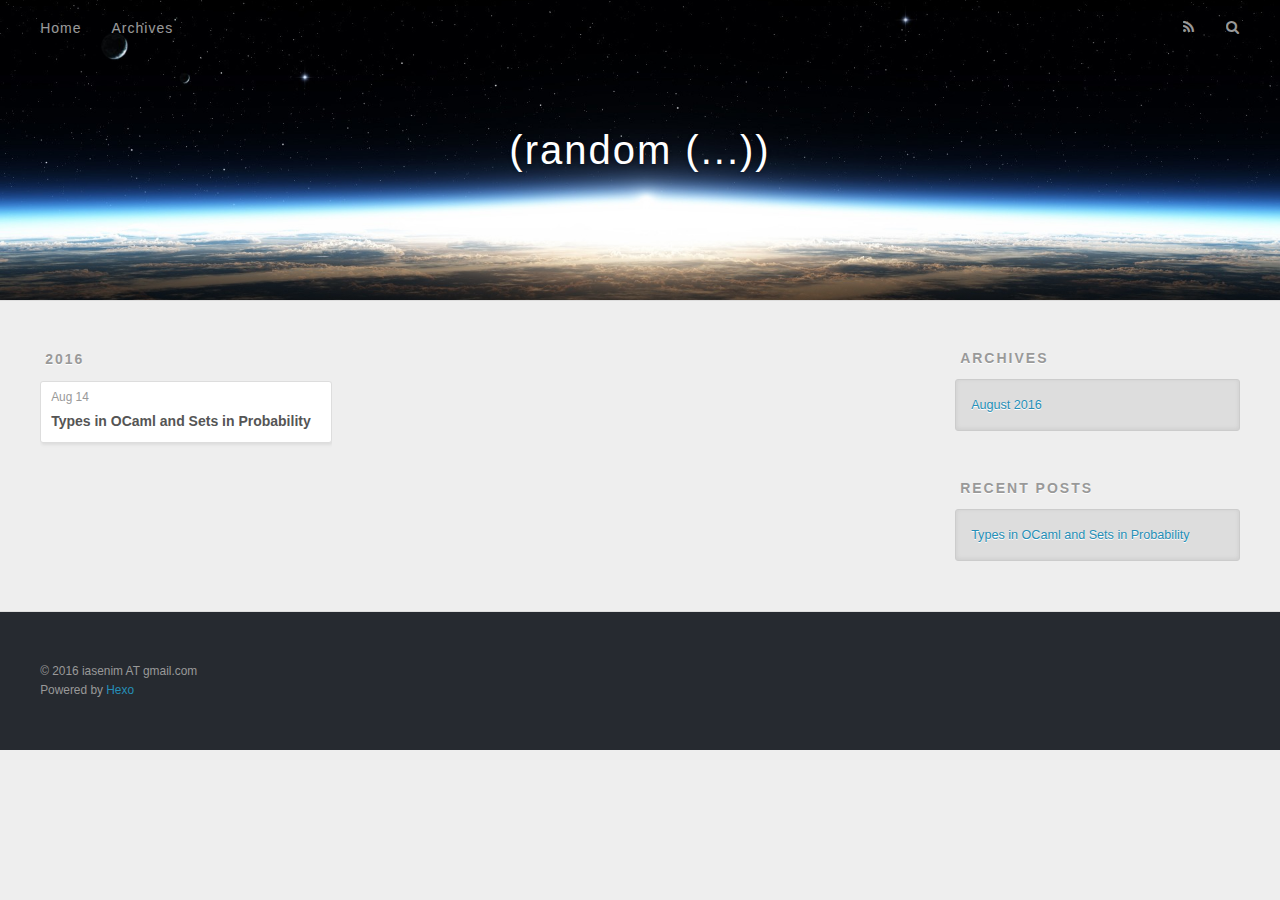
==== archives/index.html @ 66257812 "Site updated: 2016-08-19 00:01:03" ====
<!DOCTYPE html>
<html>
<head>
  <meta charset="utf-8">
  
  <title>Archives | (random (...))</title>
  <meta name="viewport" content="width=device-width, initial-scale=1, maximum-scale=1">
  <meta property="og:type" content="website">
<meta property="og:title" content="(random (...))">
<meta property="og:url" content="https://iasenim.github.io/archives/index.html">
<meta property="og:site_name" content="(random (...))">
<meta name="twitter:card" content="summary">
<meta name="twitter:title" content="(random (...))">
  
    <link rel="alternate" href="/atom.xml" title="(random (...))" type="application/atom+xml">
  
  
    <link rel="icon" href="/favicon.png">
  
  
    <link href="//fonts.googleapis.com/css?family=Source+Code+Pro" rel="stylesheet" type="text/css">
  
  <link rel="stylesheet" href="/css/style.css">
  
<!-- Google Analytics -->
<script type="text/javascript">
(function(i,s,o,g,r,a,m){i['GoogleAnalyticsObject']=r;i[r]=i[r]||function(){
(i[r].q=i[r].q||[]).push(arguments)},i[r].l=1*new Date();a=s.createElement(o),
m=s.getElementsByTagName(o)[0];a.async=1;a.src=g;m.parentNode.insertBefore(a,m)
})(window,document,'script','//www.google-analytics.com/analytics.js','ga');

ga('create', 'UA-82815912-1', 'auto');
ga('send', 'pageview');

</script>
<!-- End Google Analytics -->


</head>

<body>
  <div id="container">
    <div id="wrap">
      <header id="header">
  <div id="banner"></div>
  <div id="header-outer" class="outer">
    <div id="header-title" class="inner">
      <h1 id="logo-wrap">
        <a href="/" id="logo">(random (...))</a>
      </h1>
      
    </div>
    <div id="header-inner" class="inner">
      <nav id="main-nav">
        <a id="main-nav-toggle" class="nav-icon"></a>
        
          <a class="main-nav-link" href="/">Home</a>
        
          <a class="main-nav-link" href="/archives">Archives</a>
        
      </nav>
      <nav id="sub-nav">
        
          <a id="nav-rss-link" class="nav-icon" href="/atom.xml" title="RSS Feed"></a>
        
        <a id="nav-search-btn" class="nav-icon" title="Search"></a>
      </nav>
      <div id="search-form-wrap">
        <form action="//google.com/search" method="get" accept-charset="UTF-8" class="search-form"><input type="search" name="q" results="0" class="search-form-input" placeholder="Search"><button type="submit" class="search-form-submit">&#xF002;</button><input type="hidden" name="sitesearch" value="https://iasenim.github.io"></form>
      </div>
    </div>
  </div>
</header>
      <div class="outer">
        <section id="main">
  
  
    
    
      
      
      <section class="archives-wrap">
        <div class="archive-year-wrap">
          <a href="/archives/2016" class="archive-year">2016</a>
        </div>
        <div class="archives">
    
    <article class="archive-article archive-type-post">
  <div class="archive-article-inner">
    <header class="archive-article-header">
      <a href="/2016/08/14/Types-in-OCaml-and-Sets-in-Probability/" class="archive-article-date">
  <time datetime="2016-08-15T03:31:00.000Z" itemprop="datePublished">Aug 14</time>
</a>
      
  
    <h1 itemprop="name">
      <a class="archive-article-title" href="/2016/08/14/Types-in-OCaml-and-Sets-in-Probability/">Types in OCaml and Sets in Probability</a>
    </h1>
  

    </header>
  </div>
</article>
  
  
    </div></section>
  

</section>
        
          <aside id="sidebar">
  
    

  
    

  
    
  
    
  <div class="widget-wrap">
    <h3 class="widget-title">Archives</h3>
    <div class="widget">
      <ul class="archive-list"><li class="archive-list-item"><a class="archive-list-link" href="/archives/2016/08/">August 2016</a></li></ul>
    </div>
  </div>


  
    
  <div class="widget-wrap">
    <h3 class="widget-title">Recent Posts</h3>
    <div class="widget">
      <ul>
        
          <li>
            <a href="/2016/08/14/Types-in-OCaml-and-Sets-in-Probability/">Types in OCaml and Sets in Probability</a>
          </li>
        
      </ul>
    </div>
  </div>

  
</aside>
        
      </div>
      <footer id="footer">
  
  <div class="outer">
    <div id="footer-info" class="inner">
      &copy; 2016 iasenim AT gmail.com<br>
      Powered by <a href="http://hexo.io/" target="_blank">Hexo</a>
    </div>
  </div>
</footer>
    </div>
    <nav id="mobile-nav">
  
    <a href="/" class="mobile-nav-link">Home</a>
  
    <a href="/archives" class="mobile-nav-link">Archives</a>
  
</nav>
    

<script src="//ajax.googleapis.com/ajax/libs/jquery/2.0.3/jquery.min.js"></script>


  <link rel="stylesheet" href="/fancybox/jquery.fancybox.css">
  <script src="/fancybox/jquery.fancybox.pack.js"></script>


<script src="/js/script.js"></script>

  </div>
</body>
</html>
---- css/style.css ----
body {
  width: 100%;
}
body:before,
body:after {
  content: "";
  display: table;
}
body:after {
  clear: both;
}
html,
body,
div,
span,
applet,
object,
iframe,
h1,
h2,
h3,
h4,
h5,
h6,
p,
blockquote,
pre,
a,
abbr,
acronym,
address,
big,
cite,
code,
del,
dfn,
em,
img,
ins,
kbd,
q,
s,
samp,
small,
strike,
strong,
sub,
sup,
tt,
var,
dl,
dt,
dd,
ol,
ul,
li,
fieldset,
form,
label,
legend,
table,
caption,
tbody,
tfoot,
thead,
tr,
th,
td {
  margin: 0;
  padding: 0;
  border: 0;
  outline: 0;
  font-weight: inherit;
  font-style: inherit;
  font-family: inherit;
  font-size: 100%;
  vertical-align: baseline;
}
body {
  line-height: 1;
  color: #000;
  background: #fff;
}
ol,
ul {
  list-style: none;
}
table {
  border-collapse: separate;
  border-spacing: 0;
  vertical-align: middle;
}
caption,
th,
td {
  text-align: left;
  font-weight: normal;
  vertical-align: middle;
}
a img {
  border: none;
}
input,
button {
  margin: 0;
  padding: 0;
}
input::-moz-focus-inner,
button::-moz-focus-inner {
  border: 0;
  padding: 0;
}
@font-face {
  font-family: FontAwesome;
  font-style: normal;
  font-weight: normal;
  src: url("fonts/fontawesome-webfont.eot?v=#4.0.3");
  src: url("fonts/fontawesome-webfont.eot?#iefix&v=#4.0.3") format("embedded-opentype"), url("fonts/fontawesome-webfont.woff?v=#4.0.3") format("woff"), url("fonts/fontawesome-webfont.ttf?v=#4.0.3") format("truetype"), url("fonts/fontawesome-webfont.svg#fontawesomeregular?v=#4.0.3") format("svg");
}
html,
body,
#container {
  height: 100%;
}
body {
  background: #eee;
  font: 14px "Helvetica Neue", Helvetica, Arial, sans-serif;
  -webkit-text-size-adjust: 100%;
}
.outer {
  max-width: 1220px;
  margin: 0 auto;
  padding: 0 20px;
}
.outer:before,
.outer:after {
  content: "";
  display: table;
}
.outer:after {
  clear: both;
}
.inner {
  display: inline;
  float: left;
  width: 98.33333333333333%;
  margin: 0 0.833333333333333%;
}
.left,
.alignleft {
  float: left;
}
.right,
.alignright {
  float: right;
}
.clear {
  clear: both;
}
#container {
  position: relative;
}
.mobile-nav-on {
  overflow: hidden;
}
#wrap {
  height: 100%;
  width: 100%;
  position: absolute;
  top: 0;
  left: 0;
  -webkit-transition: 0.2s ease-out;
  -moz-transition: 0.2s ease-out;
  -ms-transition: 0.2s ease-out;
  transition: 0.2s ease-out;
  z-index: 1;
  background: #eee;
}
.mobile-nav-on #wrap {
  left: 280px;
}
@media screen and (min-width: 768px) {
  #main {
    display: inline;
    float: left;
    width: 73.33333333333333%;
    margin: 0 0.833333333333333%;
  }
}
.article-date,
.article-category-link,
.archive-year,
.widget-title {
  text-decoration: none;
  text-transform: uppercase;
  letter-spacing: 2px;
  color: #999;
  margin-bottom: 1em;
  margin-left: 5px;
  line-height: 1em;
  text-shadow: 0 1px #fff;
  font-weight: bold;
}
.article-inner,
.archive-article-inner {
  background: #fff;
  -webkit-box-shadow: 1px 2px 3px #ddd;
  box-shadow: 1px 2px 3px #ddd;
  border: 1px solid #ddd;
  border-radius: 3px;
}
.article-entry h1,
.widget h1 {
  font-size: 2em;
}
.article-entry h2,
.widget h2 {
  font-size: 1.5em;
}
.article-entry h3,
.widget h3 {
  font-size: 1.3em;
}
.article-entry h4,
.widget h4 {
  font-size: 1.2em;
}
.article-entry h5,
.widget h5 {
  font-size: 1em;
}
.article-entry h6,
.widget h6 {
  font-size: 1em;
  color: #999;
}
.article-entry hr,
.widget hr {
  border: 1px dashed #ddd;
}
.article-entry strong,
.widget strong {
  font-weight: bold;
}
.article-entry em,
.widget em,
.article-entry cite,
.widget cite {
  font-style: italic;
}
.article-entry sup,
.widget sup,
.article-entry sub,
.widget sub {
  font-size: 0.75em;
  line-height: 0;
  position: relative;
  vertical-align: baseline;
}
.article-entry sup,
.widget sup {
  top: -0.5em;
}
.article-entry sub,
.widget sub {
  bottom: -0.2em;
}
.article-entry small,
.widget small {
  font-size: 0.85em;
}
.article-entry acronym,
.widget acronym,
.article-entry abbr,
.widget abbr {
  border-bottom: 1px dotted;
}
.article-entry ul,
.widget ul,
.article-entry ol,
.widget ol,
.article-entry dl,
.widget dl {
  margin: 0 20px;
  line-height: 1.6em;
}
.article-entry ul ul,
.widget ul ul,
.article-entry ol ul,
.widget ol ul,
.article-entry ul ol,
.widget ul ol,
.article-entry ol ol,
.widget ol ol {
  margin-top: 0;
  margin-bottom: 0;
}
.article-entry ul,
.widget ul {
  list-style: disc;
}
.article-entry ol,
.widget ol {
  list-style: decimal;
}
.article-entry dt,
.widget dt {
  font-weight: bold;
}
#header {
  height: 300px;
  position: relative;
  border-bottom: 1px solid #ddd;
}
#header:before,
#header:after {
  content: "";
  position: absolute;
  left: 0;
  right: 0;
  height: 40px;
}
#header:before {
  top: 0;
  background: -webkit-linear-gradient(rgba(0,0,0,0.2), transparent);
  background: -moz-linear-gradient(rgba(0,0,0,0.2), transparent);
  background: -ms-linear-gradient(rgba(0,0,0,0.2), transparent);
  background: linear-gradient(rgba(0,0,0,0.2), transparent);
}
#header:after {
  bottom: 0;
  background: -webkit-linear-gradient(transparent, rgba(0,0,0,0.2));
  background: -moz-linear-gradient(transparent, rgba(0,0,0,0.2));
  background: -ms-linear-gradient(transparent, rgba(0,0,0,0.2));
  background: linear-gradient(transparent, rgba(0,0,0,0.2));
}
#header-outer {
  height: 100%;
  position: relative;
}
#header-inner {
  position: relative;
  overflow: hidden;
}
#banner {
  position: absolute;
  top: 0;
  left: 0;
  width: 100%;
  height: 100%;
  background: url("images/banner.jpg") center #000;
  -webkit-background-size: cover;
  -moz-background-size: cover;
  background-size: cover;
  z-index: -1;
}
#header-title {
  text-align: center;
  height: 40px;
  position: absolute;
  top: 50%;
  left: 0;
  margin-top: -20px;
}
#logo,
#subtitle {
  text-decoration: none;
  color: #fff;
  font-weight: 300;
  text-shadow: 0 1px 4px rgba(0,0,0,0.3);
}
#logo {
  font-size: 40px;
  line-height: 40px;
  letter-spacing: 2px;
}
#subtitle {
  font-size: 16px;
  line-height: 16px;
  letter-spacing: 1px;
}
#subtitle-wrap {
  margin-top: 16px;
}
#main-nav {
  float: left;
  margin-left: -15px;
}
.nav-icon,
.main-nav-link {
  float: left;
  color: #fff;
  opacity: 0.6;
  text-decoration: none;
  text-shadow: 0 1px rgba(0,0,0,0.2);
  -webkit-transition: opacity 0.2s;
  -moz-transition: opacity 0.2s;
  -ms-transition: opacity 0.2s;
  transition: opacity 0.2s;
  display: block;
  padding: 20px 15px;
}
.nav-icon:hover,
.main-nav-link:hover {
  opacity: 1;
}
.nav-icon {
  font-family: FontAwesome;
  text-align: center;
  font-size: 14px;
  width: 14px;
  height: 14px;
  padding: 20px 15px;
  position: relative;
  cursor: pointer;
}
.main-nav-link {
  font-weight: 300;
  letter-spacing: 1px;
}
@media screen and (max-width: 479px) {
  .main-nav-link {
    display: none;
  }
}
#main-nav-toggle {
  display: none;
}
#main-nav-toggle:before {
  content: "\f0c9";
}
@media screen and (max-width: 479px) {
  #main-nav-toggle {
    display: block;
  }
}
#sub-nav {
  float: right;
  margin-right: -15px;
}
#nav-rss-link:before {
  content: "\f09e";
}
#nav-search-btn:before {
  content: "\f002";
}
#search-form-wrap {
  position: absolute;
  top: 15px;
  width: 150px;
  height: 30px;
  right: -150px;
  opacity: 0;
  -webkit-transition: 0.2s ease-out;
  -moz-transition: 0.2s ease-out;
  -ms-transition: 0.2s ease-out;
  transition: 0.2s ease-out;
}
#search-form-wrap.on {
  opacity: 1;
  right: 0;
}
@media screen and (max-width: 479px) {
  #search-form-wrap {
    width: 100%;
    right: -100%;
  }
}
.search-form {
  position: absolute;
  top: 0;
  left: 0;
  right: 0;
  background: #fff;
  padding: 5px 15px;
  border-radius: 15px;
  -webkit-box-shadow: 0 0 10px rgba(0,0,0,0.3);
  box-shadow: 0 0 10px rgba(0,0,0,0.3);
}
.search-form-input {
  border: none;
  background: none;
  color: #555;
  width: 100%;
  font: 13px "Helvetica Neue", Helvetica, Arial, sans-serif;
  outline: none;
}
.search-form-input::-webkit-search-results-decoration,
.search-form-input::-webkit-search-cancel-button {
  -webkit-appearance: none;
}
.search-form-submit {
  position: absolute;
  top: 50%;
  right: 10px;
  margin-top: -7px;
  font: 13px FontAwesome;
  border: none;
  background: none;
  color: #bbb;
  cursor: pointer;
}
.search-form-submit:hover,
.search-form-submit:focus {
  color: #777;
}
.article {
  margin: 50px 0;
}
.article-inner {
  overflow: hidden;
}
.article-meta:before,
.article-meta:after {
  content: "";
  display: table;
}
.article-meta:after {
  clear: both;
}
.article-date {
  float: left;
}
.article-category {
  float: left;
  line-height: 1em;
  color: #ccc;
  text-shadow: 0 1px #fff;
  margin-left: 8px;
}
.article-category:before {
  content: "\2022";
}
.article-category-link {
  margin: 0 12px 1em;
}
.article-header {
  padding: 20px 20px 0;
}
.article-title {
  text-decoration: none;
  font-size: 2em;
  font-weight: bold;
  color: #555;
  line-height: 1.1em;
  -webkit-transition: color 0.2s;
  -moz-transition: color 0.2s;
  -ms-transition: color 0.2s;
  transition: color 0.2s;
}
a.article-title:hover {
  color: #258fb8;
}
.article-entry {
  color: #555;
  padding: 0 20px;
}
.article-entry:before,
.article-entry:after {
  content: "";
  display: table;
}
.article-entry:after {
  clear: both;
}
.article-entry p,
.article-entry table {
  line-height: 1.6em;
  margin: 1.6em 0;
}
.article-entry h1,
.article-entry h2,
.article-entry h3,
.article-entry h4,
.article-entry h5,
.article-entry h6 {
  font-weight: bold;
}
.article-entry h1,
.article-entry h2,
.article-entry h3,
.article-entry h4,
.article-entry h5,
.article-entry h6 {
  line-height: 1.1em;
  margin: 1.1em 0;
}
.article-entry a {
  color: #258fb8;
  text-decoration: none;
}
.article-entry a:hover {
  text-decoration: underline;
}
.article-entry ul,
.article-entry ol,
.article-entry dl {
  margin-top: 1.6em;
  margin-bottom: 1.6em;
}
.article-entry img,
.article-entry video {
  max-width: 100%;
  height: auto;
  display: block;
  margin: auto;
}
.article-entry iframe {
  border: none;
}
.article-entry table {
  width: 100%;
  border-collapse: collapse;
  border-spacing: 0;
}
.article-entry th {
  font-weight: bold;
  border-bottom: 3px solid #ddd;
  padding-bottom: 0.5em;
}
.article-entry td {
  border-bottom: 1px solid #ddd;
  padding: 10px 0;
}
.article-entry blockquote {
  font-family: Georgia, "Times New Roman", serif;
  font-size: 1.4em;
  margin: 1.6em 20px;
  text-align: center;
}
.article-entry blockquote footer {
  font-size: 14px;
  margin: 1.6em 0;
  font-family: "Helvetica Neue", Helvetica, Arial, sans-serif;
}
.article-entry blockquote footer cite:before {
  content: "—";
  padding: 0 0.5em;
}
.article-entry .pullquote {
  text-align: left;
  width: 45%;
  margin: 0;
}
.article-entry .pullquote.left {
  margin-left: 0.5em;
  margin-right: 1em;
}
.article-entry .pullquote.right {
  margin-right: 0.5em;
  margin-left: 1em;
}
.article-entry .caption {
  color: #999;
  display: block;
  font-size: 0.9em;
  margin-top: 0.5em;
  position: relative;
  text-align: center;
}
.article-entry .video-container {
  position: relative;
  padding-top: 56.25%;
  height: 0;
  overflow: hidden;
}
.article-entry .video-container iframe,
.article-entry .video-container object,
.article-entry .video-container embed {
  position: absolute;
  top: 0;
  left: 0;
  width: 100%;
  height: 100%;
  margin-top: 0;
}
.article-more-link a {
  display: inline-block;
  line-height: 1em;
  padding: 6px 15px;
  border-radius: 15px;
  background: #eee;
  color: #999;
  text-shadow: 0 1px #fff;
  text-decoration: none;
}
.article-more-link a:hover {
  background: #258fb8;
  color: #fff;
  text-decoration: none;
  text-shadow: 0 1px #1e7293;
}
.article-footer {
  font-size: 0.85em;
  line-height: 1.6em;
  border-top: 1px solid #ddd;
  padding-top: 1.6em;
  margin: 0 20px 20px;
}
.article-footer:before,
.article-footer:after {
  content: "";
  display: table;
}
.article-footer:after {
  clear: both;
}
.article-footer a {
  color: #999;
  text-decoration: none;
}
.article-footer a:hover {
  color: #555;
}
.article-tag-list-item {
  float: left;
  margin-right: 10px;
}
.article-tag-list-link:before {
  content: "#";
}
.article-comment-link {
  float: right;
}
.article-comment-link:before {
  content: "\f075";
  font-family: FontAwesome;
  padding-right: 8px;
}
.article-share-link {
  cursor: pointer;
  float: right;
  margin-left: 20px;
}
.article-share-link:before {
  content: "\f064";
  font-family: FontAwesome;
  padding-right: 6px;
}
#article-nav {
  position: relative;
}
#article-nav:before,
#article-nav:after {
  content: "";
  display: table;
}
#article-nav:after {
  clear: both;
}
@media screen and (min-width: 768px) {
  #article-nav {
    margin: 50px 0;
  }
  #article-nav:before {
    width: 8px;
    height: 8px;
    position: absolute;
    top: 50%;
    left: 50%;
    margin-top: -4px;
    margin-left: -4px;
    content: "";
    border-radius: 50%;
    background: #ddd;
    -webkit-box-shadow: 0 1px 2px #fff;
    box-shadow: 0 1px 2px #fff;
  }
}
.article-nav-link-wrap {
  text-decoration: none;
  text-shadow: 0 1px #fff;
  color: #999;
  -webkit-box-sizing: border-box;
  -moz-box-sizing: border-box;
  box-sizing: border-box;
  margin-top: 50px;
  text-align: center;
  display: block;
}
.article-nav-link-wrap:hover {
  color: #555;
}
@media screen and (min-width: 768px) {
  .article-nav-link-wrap {
    width: 50%;
    margin-top: 0;
  }
}
@media screen and (min-width: 768px) {
  #article-nav-newer {
    float: left;
    text-align: right;
    padding-right: 20px;
  }
}
@media screen and (min-width: 768px) {
  #article-nav-older {
    float: right;
    text-align: left;
    padding-left: 20px;
  }
}
.article-nav-caption {
  text-transform: uppercase;
  letter-spacing: 2px;
  color: #ddd;
  line-height: 1em;
  font-weight: bold;
}
#article-nav-newer .article-nav-caption {
  margin-right: -2px;
}
.article-nav-title {
  font-size: 0.85em;
  line-height: 1.6em;
  margin-top: 0.5em;
}
.article-share-box {
  position: absolute;
  display: none;
  background: #fff;
  -webkit-box-shadow: 1px 2px 10px rgba(0,0,0,0.2);
  box-shadow: 1px 2px 10px rgba(0,0,0,0.2);
  border-radius: 3px;
  margin-left: -145px;
  overflow: hidden;
  z-index: 1;
}
.article-share-box.on {
  display: block;
}
.article-share-input {
  width: 100%;
  background: none;
  -webkit-box-sizing: border-box;
  -moz-box-sizing: border-box;
  box-sizing: border-box;
  font: 14px "Helvetica Neue", Helvetica, Arial, sans-serif;
  padding: 0 15px;
  color: #555;
  outline: none;
  border: 1px solid #ddd;
  border-radius: 3px 3px 0 0;
  height: 36px;
  line-height: 36px;
}
.article-share-links {
  background: #eee;
}
.article-share-links:before,
.article-share-links:after {
  content: "";
  display: table;
}
.article-share-links:after {
  clear: both;
}
.article-share-twitter,
.article-share-facebook,
.article-share-pinterest,
.article-share-google {
  width: 50px;
  height: 36px;
  display: block;
  float: left;
  position: relative;
  color: #999;
  text-shadow: 0 1px #fff;
}
.article-share-twitter:before,
.article-share-facebook:before,
.article-share-pinterest:before,
.article-share-google:before {
  font-size: 20px;
  font-family: FontAwesome;
  width: 20px;
  height: 20px;
  position: absolute;
  top: 50%;
  left: 50%;
  margin-top: -10px;
  margin-left: -10px;
  text-align: center;
}
.article-share-twitter:hover,
.article-share-facebook:hover,
.article-share-pinterest:hover,
.article-share-google:hover {
  color: #fff;
}
.article-share-twitter:before {
  content: "\f099";
}
.article-share-twitter:hover {
  background: #00aced;
  text-shadow: 0 1px #008abe;
}
.article-share-facebook:before {
  content: "\f09a";
}
.article-share-facebook:hover {
  background: #3b5998;
  text-shadow: 0 1px #2f477a;
}
.article-share-pinterest:before {
  content: "\f0d2";
}
.article-share-pinterest:hover {
  background: #cb2027;
  text-shadow: 0 1px #a21a1f;
}
.article-share-google:before {
  content: "\f0d5";
}
.article-share-google:hover {
  background: #dd4b39;
  text-shadow: 0 1px #be3221;
}
.article-gallery {
  background: #000;
  position: relative;
}
.article-gallery-photos {
  position: relative;
  overflow: hidden;
}
.article-gallery-img {
  display: none;
  max-width: 100%;
}
.article-gallery-img:first-child {
  display: block;
}
.article-gallery-img.loaded {
  position: absolute;
  display: block;
}
.article-gallery-img img {
  display: block;
  max-width: 100%;
  margin: 0 auto;
}
#comments {
  background: #fff;
  -webkit-box-shadow: 1px 2px 3px #ddd;
  box-shadow: 1px 2px 3px #ddd;
  padding: 20px;
  border: 1px solid #ddd;
  border-radius: 3px;
  margin: 50px 0;
}
#comments a {
  color: #258fb8;
}
.archives-wrap {
  margin: 50px 0;
}
.archives:before,
.archives:after {
  content: "";
  display: table;
}
.archives:after {
  clear: both;
}
.archive-year-wrap {
  margin-bottom: 1em;
}
.archives {
  -webkit-column-gap: 10px;
  -moz-column-gap: 10px;
  column-gap: 10px;
}
@media screen and (min-width: 480px) and (max-width: 767px) {
  .archives {
    -webkit-column-count: 2;
    -moz-column-count: 2;
    column-count: 2;
  }
}
@media screen and (min-width: 768px) {
  .archives {
    -webkit-column-count: 3;
    -moz-column-count: 3;
    column-count: 3;
  }
}
.archive-article {
  -webkit-column-break-inside: avoid;
  page-break-inside: avoid;
  overflow: hidden;
  break-inside: avoid-column;
}
.archive-article-inner {
  padding: 10px;
  margin-bottom: 15px;
}
.archive-article-title {
  text-decoration: none;
  font-weight: bold;
  color: #555;
  -webkit-transition: color 0.2s;
  -moz-transition: color 0.2s;
  -ms-transition: color 0.2s;
  transition: color 0.2s;
  line-height: 1.6em;
}
.archive-article-title:hover {
  color: #258fb8;
}
.archive-article-footer {
  margin-top: 1em;
}
.archive-article-date {
  color: #999;
  text-decoration: none;
  font-size: 0.85em;
  line-height: 1em;
  margin-bottom: 0.5em;
  display: block;
}
#page-nav {
  margin: 50px auto;
  background: #fff;
  -webkit-box-shadow: 1px 2px 3px #ddd;
  box-shadow: 1px 2px 3px #ddd;
  border: 1px solid #ddd;
  border-radius: 3px;
  text-align: center;
  color: #999;
  overflow: hidden;
}
#page-nav:before,
#page-nav:after {
  content: "";
  display: table;
}
#page-nav:after {
  clear: both;
}
#page-nav a,
#page-nav span {
  padding: 10px 20px;
  line-height: 1;
  height: 2ex;
}
#page-nav a {
  color: #999;
  text-decoration: none;
}
#page-nav a:hover {
  background: #999;
  color: #fff;
}
#page-nav .prev {
  float: left;
}
#page-nav .next {
  float: right;
}
#page-nav .page-number {
  display: inline-block;
}
@media screen and (max-width: 479px) {
  #page-nav .page-number {
    display: none;
  }
}
#page-nav .current {
  color: #555;
  font-weight: bold;
}
#page-nav .space {
  color: #ddd;
}
#footer {
  background: #262a30;
  padding: 50px 0;
  border-top: 1px solid #ddd;
  color: #999;
}
#footer a {
  color: #258fb8;
  text-decoration: none;
}
#footer a:hover {
  text-decoration: underline;
}
#footer-info {
  line-height: 1.6em;
  font-size: 0.85em;
}
.article-entry pre,
.article-entry .highlight {
  background: #2d2d2d;
  margin: 0 -20px;
  padding: 15px 20px;
  border-style: solid;
  border-color: #ddd;
  border-width: 1px 0;
  overflow: auto;
  color: #ccc;
  line-height: 22.400000000000002px;
}
.article-entry .highlight .gutter pre,
.article-entry .gist .gist-file .gist-data .line-numbers {
  color: #666;
  font-size: 0.85em;
}
.article-entry pre,
.article-entry code {
  font-family: "Source Code Pro", Consolas, Monaco, Menlo, Consolas, monospace;
}
.article-entry code {
  background: #eee;
  text-shadow: 0 1px #fff;
  padding: 0 0.3em;
}
.article-entry pre code {
  background: none;
  text-shadow: none;
  padding: 0;
}
.article-entry .highlight pre {
  border: none;
  margin: 0;
  padding: 0;
}
.article-entry .highlight table {
  margin: 0;
  width: auto;
}
.article-entry .highlight td {
  border: none;
  padding: 0;
}
.article-entry .highlight figcaption {
  font-size: 0.85em;
  color: #999;
  line-height: 1em;
  margin-bottom: 1em;
}
.article-entry .highlight figcaption:before,
.article-entry .highlight figcaption:after {
  content: "";
  display: table;
}
.article-entry .highlight figcaption:after {
  clear: both;
}
.article-entry .highlight figcaption a {
  float: right;
}
.article-entry .highlight .gutter pre {
  text-align: right;
  padding-right: 20px;
}
.article-entry .highlight .line {
  height: 22.400000000000002px;
}
.article-entry .highlight .line.marked {
  background: #515151;
}
.article-entry .gist {
  margin: 0 -20px;
  border-style: solid;
  border-color: #ddd;
  border-width: 1px 0;
  background: #2d2d2d;
  padding: 15px 20px 15px 0;
}
.article-entry .gist .gist-file {
  border: none;
  font-family: "Source Code Pro", Consolas, Monaco, Menlo, Consolas, monospace;
  margin: 0;
}
.article-entry .gist .gist-file .gist-data {
  background: none;
  border: none;
}
.article-entry .gist .gist-file .gist-data .line-numbers {
  background: none;
  border: none;
  padding: 0 20px 0 0;
}
.article-entry .gist .gist-file .gist-data .line-data {
  padding: 0 !important;
}
.article-entry .gist .gist-file .highlight {
  margin: 0;
  padding: 0;
  border: none;
}
.article-entry .gist .gist-file .gist-meta {
  background: #2d2d2d;
  color: #999;
  font: 0.85em "Helvetica Neue", Helvetica, Arial, sans-serif;
  text-shadow: 0 0;
  padding: 0;
  margin-top: 1em;
  margin-left: 20px;
}
.article-entry .gist .gist-file .gist-meta a {
  color: #258fb8;
  font-weight: normal;
}
.article-entry .gist .gist-file .gist-meta a:hover {
  text-decoration: underline;
}
pre .comment,
pre .title {
  color: #999;
}
pre .variable,
pre .attribute,
pre .tag,
pre .regexp,
pre .ruby .constant,
pre .xml .tag .title,
pre .xml .pi,
pre .xml .doctype,
pre .html .doctype,
pre .css .id,
pre .css .class,
pre .css .pseudo {
  color: #f2777a;
}
pre .number,
pre .preprocessor,
pre .built_in,
pre .literal,
pre .params,
pre .constant {
  color: #f99157;
}
pre .class,
pre .ruby .class .title,
pre .css .rules .attribute {
  color: #9c9;
}
pre .string,
pre .value,
pre .inheritance,
pre .header,
pre .ruby .symbol,
pre .xml .cdata {
  color: #9c9;
}
pre .css .hexcolor {
  color: #6cc;
}
pre .function,
pre .python .decorator,
pre .python .title,
pre .ruby .function .title,
pre .ruby .title .keyword,
pre .perl .sub,
pre .javascript .title,
pre .coffeescript .title {
  color: #69c;
}
pre .keyword,
pre .javascript .function {
  color: #c9c;
}
@media screen and (max-width: 479px) {
  #mobile-nav {
    position: absolute;
    top: 0;
    left: 0;
    width: 280px;
    height: 100%;
    background: #191919;
    border-right: 1px solid #fff;
  }
}
@media screen and (max-width: 479px) {
  .mobile-nav-link {
    display: block;
    color: #999;
    text-decoration: none;
    padding: 15px 20px;
    font-weight: bold;
  }
  .mobile-nav-link:hover {
    color: #fff;
  }
}
@media screen and (min-width: 768px) {
  #sidebar {
    display: inline;
    float: left;
    width: 23.333333333333332%;
    margin: 0 0.833333333333333%;
  }
}
.widget-wrap {
  margin: 50px 0;
}
.widget {
  color: #777;
  text-shadow: 0 1px #fff;
  background: #ddd;
  -webkit-box-shadow: 0 -1px 4px #ccc inset;
  box-shadow: 0 -1px 4px #ccc inset;
  border: 1px solid #ccc;
  padding: 15px;
  border-radius: 3px;
}
.widget a {
  color: #258fb8;
  text-decoration: none;
}
.widget a:hover {
  text-decoration: underline;
}
.widget ul ul,
.widget ol ul,
.widget dl ul,
.widget ul ol,
.widget ol ol,
.widget dl ol,
.widget ul dl,
.widget ol dl,
.widget dl dl {
  margin-left: 15px;
  list-style: disc;
}
.widget {
  line-height: 1.6em;
  word-wrap: break-word;
  font-size: 0.9em;
}
.widget ul,
.widget ol {
  list-style: none;
  margin: 0;
}
.widget ul ul,
.widget ol ul,
.widget ul ol,
.widget ol ol {
  margin: 0 20px;
}
.widget ul ul,
.widget ol ul {
  list-style: disc;
}
.widget ul ol,
.widget ol ol {
  list-style: decimal;
}
.category-list-count,
.tag-list-count,
.archive-list-count {
  padding-left: 5px;
  color: #999;
  font-size: 0.85em;
}
.category-list-count:before,
.tag-list-count:before,
.archive-list-count:before {
  content: "(";
}
.category-list-count:after,
.tag-list-count:after,
.archive-list-count:after {
  content: ")";
}
.tagcloud a {
  margin-right: 5px;
  display: inline-block;
}
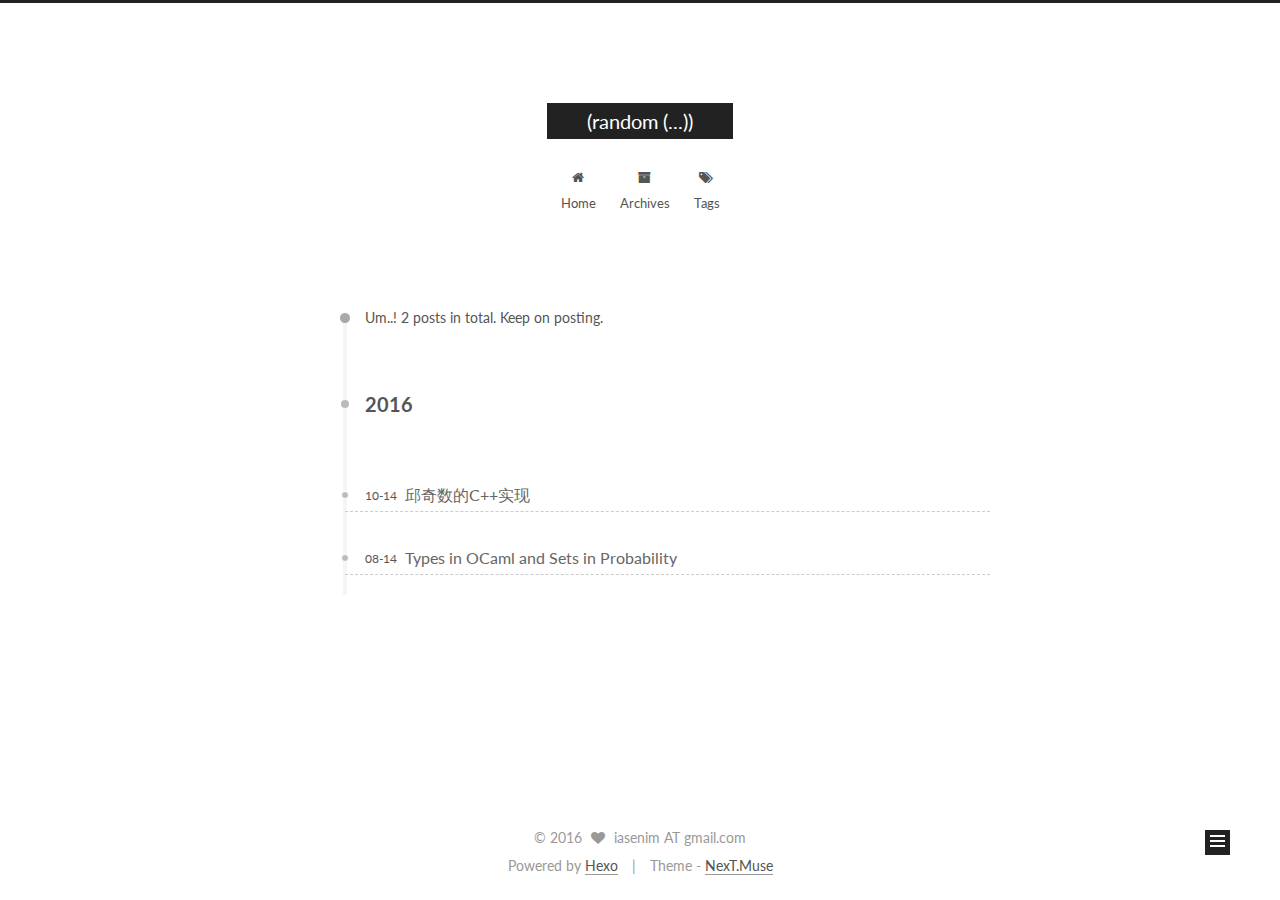
==== commit 63c76bba: "Site updated: 2016-10-18 22:30:58" ====
--- a/archives/index.html
+++ b/archives/index.html
@@ -1,179 +1,515 @@
-<!DOCTYPE html>
-<html>
+<!doctype html>
+
+
+
+
+<html class="theme-next muse">
 <head>
-  <meta charset="utf-8">
-  
-  <title>Archives | (random (...))</title>
-  <meta name="viewport" content="width=device-width, initial-scale=1, maximum-scale=1">
-  <meta property="og:type" content="website">
+  <!-- hexo-inject:begin --><!-- hexo-inject:end --><meta charset="UTF-8"/>
+<meta http-equiv="X-UA-Compatible" content="IE=edge,chrome=1" />
+<meta name="viewport" content="width=device-width, initial-scale=1, maximum-scale=1"/>
+
+
+
+<meta http-equiv="Cache-Control" content="no-transform" />
+<meta http-equiv="Cache-Control" content="no-siteapp" />
+
+
+
+
+
+
+
+
+
+
+
+
+  
+  
+  <link href="/vendors/fancybox/source/jquery.fancybox.css?v=2.1.5" rel="stylesheet" type="text/css" />
+
+
+
+
+  
+  
+  
+  
+
+  
+    
+    
+  
+
+  
+
+  
+
+  
+
+  
+
+  
+    
+    
+    <link href="//fonts.googleapis.com/css?family=Lato:300,300italic,400,400italic,700,700italic&subset=latin,latin-ext" rel="stylesheet" type="text/css">
+  
+
+
+
+
+
+
+<link href="/vendors/font-awesome/css/font-awesome.min.css?v=4.4.0" rel="stylesheet" type="text/css" />
+
+<link href="/css/main.css?v=5.0.2" rel="stylesheet" type="text/css" />
+
+
+  <meta name="keywords" content="Hexo, NexT" />
+
+
+
+
+
+
+
+
+  <link rel="shortcut icon" type="image/x-icon" href="/favicon.ico?v=5.0.2" />
+
+
+
+
+
+
+<meta property="og:type" content="website">
 <meta property="og:title" content="(random (...))">
 <meta property="og:url" content="https://iasenim.github.io/archives/index.html">
 <meta property="og:site_name" content="(random (...))">
 <meta name="twitter:card" content="summary">
 <meta name="twitter:title" content="(random (...))">
-  
-    <link rel="alternate" href="/atom.xml" title="(random (...))" type="application/atom+xml">
-  
-  
-    <link rel="icon" href="/favicon.png">
-  
-  
-    <link href="//fonts.googleapis.com/css?family=Source+Code+Pro" rel="stylesheet" type="text/css">
-  
-  <link rel="stylesheet" href="/css/style.css">
-  
-<!-- Google Analytics -->
-<script type="text/javascript">
-(function(i,s,o,g,r,a,m){i['GoogleAnalyticsObject']=r;i[r]=i[r]||function(){
-(i[r].q=i[r].q||[]).push(arguments)},i[r].l=1*new Date();a=s.createElement(o),
-m=s.getElementsByTagName(o)[0];a.async=1;a.src=g;m.parentNode.insertBefore(a,m)
-})(window,document,'script','//www.google-analytics.com/analytics.js','ga');
-
-ga('create', 'UA-82815912-1', 'auto');
-ga('send', 'pageview');
-
+
+
+
+<script type="text/javascript" id="hexo.configuration">
+  var NexT = window.NexT || {};
+  var CONFIG = {
+    scheme: 'Muse',
+    sidebar: {"position":"left","display":"hide"},
+    fancybox: true,
+    motion: false,
+    duoshuo: {
+      userId: '0',
+      author: 'Author'
+    }
+  };
 </script>
-<!-- End Google Analytics -->
-
-
+
+
+
+
+  <link rel="canonical" href="https://iasenim.github.io/archives/"/>
+
+
+  <title> Archive | (random (...)) </title><!-- hexo-inject:begin --><!-- hexo-inject:end -->
 </head>
 
-<body>
-  <div id="container">
-    <div id="wrap">
-      <header id="header">
-  <div id="banner"></div>
-  <div id="header-outer" class="outer">
-    <div id="header-title" class="inner">
-      <h1 id="logo-wrap">
-        <a href="/" id="logo">(random (...))</a>
+<body itemscope itemtype="//schema.org/WebPage" lang="en">
+
+  
+
+
+<!-- hexo-inject:begin --><!-- hexo-inject:end --><script>
+  (function(i,s,o,g,r,a,m){i['GoogleAnalyticsObject']=r;i[r]=i[r]||function(){
+            (i[r].q=i[r].q||[]).push(arguments)},i[r].l=1*new Date();a=s.createElement(o),
+          m=s.getElementsByTagName(o)[0];a.async=1;a.src=g;m.parentNode.insertBefore(a,m)
+  })(window,document,'script','//www.google-analytics.com/analytics.js','ga');
+  ga('create', 'UA-82815912-1', 'auto');
+  ga('send', 'pageview');
+</script>
+
+
+
+
+
+
+
+
+
+  
+  
+    
+  
+
+  <div class="container one-collumn sidebar-position-left  page-archive  ">
+    <div class="headband"></div>
+
+    <header id="header" class="header" itemscope itemtype="//schema.org/WPHeader">
+      <div class="header-inner"><div class="site-meta ">
+  
+
+  <div class="custom-logo-site-title">
+    <a href="/"  class="brand" rel="start">
+      <span class="logo-line-before"><i></i></span>
+      <span class="site-title">(random (...))</span>
+      <span class="logo-line-after"><i></i></span>
+    </a>
+  </div>
+  <p class="site-subtitle"></p>
+</div>
+
+<div class="site-nav-toggle">
+  <button>
+    <span class="btn-bar"></span>
+    <span class="btn-bar"></span>
+    <span class="btn-bar"></span>
+  </button>
+</div>
+
+<nav class="site-nav">
+  
+
+  
+    <ul id="menu" class="menu">
+      
+        
+        <li class="menu-item menu-item-home">
+          <a href="/" rel="section">
+            
+              <i class="menu-item-icon fa fa-fw fa-home"></i> <br />
+            
+            Home
+          </a>
+        </li>
+      
+        
+        <li class="menu-item menu-item-archives">
+          <a href="/archives" rel="section">
+            
+              <i class="menu-item-icon fa fa-fw fa-archive"></i> <br />
+            
+            Archives
+          </a>
+        </li>
+      
+        
+        <li class="menu-item menu-item-tags">
+          <a href="/tags" rel="section">
+            
+              <i class="menu-item-icon fa fa-fw fa-tags"></i> <br />
+            
+            Tags
+          </a>
+        </li>
+      
+
+      
+    </ul>
+  
+
+  
+</nav>
+
+ </div>
+    </header>
+
+    <main id="main" class="main">
+      <div class="main-inner">
+        <div class="content-wrap">
+          <div id="content" class="content">
+            
+
+  <section id="posts" class="posts-collapse">
+    <span class="archive-move-on"></span>
+
+    <span class="archive-page-counter">
+      
+      
+      
+        
+      
+      Um..! 2 posts in total. Keep on posting.
+    </span>
+
+    
+
+      
+      
+      
+
+      
+        
+        <div class="collection-title">
+          <h2 class="archive-year motion-element" id="archive-year-2016">2016</h2>
+        </div>
+      
+      
+
+      
+
+  <article class="post post-type-normal" itemscope itemtype="//schema.org/Article">
+    <header class="post-header">
+
+      <h1 class="post-title">
+        
+            <a class="post-title-link" href="/2016/10/14/Church-numerals-in-C-generic-lambdas/" itemprop="url">
+              
+                <span itemprop="name">邱奇数的C++实现</span>
+              
+            </a>
+        
       </h1>
-      
-    </div>
-    <div id="header-inner" class="inner">
-      <nav id="main-nav">
-        <a id="main-nav-toggle" class="nav-icon"></a>
-        
-          <a class="main-nav-link" href="/">Home</a>
-        
-          <a class="main-nav-link" href="/archives">Archives</a>
-        
-      </nav>
-      <nav id="sub-nav">
-        
-          <a id="nav-rss-link" class="nav-icon" href="/atom.xml" title="RSS Feed"></a>
-        
-        <a id="nav-search-btn" class="nav-icon" title="Search"></a>
-      </nav>
-      <div id="search-form-wrap">
-        <form action="//google.com/search" method="get" accept-charset="UTF-8" class="search-form"><input type="search" name="q" results="0" class="search-form-input" placeholder="Search"><button type="submit" class="search-form-submit">&#xF002;</button><input type="hidden" name="sitesearch" value="https://iasenim.github.io"></form>
+
+      <div class="post-meta">
+        <time class="post-time" itemprop="dateCreated"
+              datetime="2016-10-14T00:13:23-06:00"
+              content="2016-10-14" >
+          10-14
+        </time>
       </div>
+
+    </header>
+  </article>
+
+
+
+    
+
+      
+      
+      
+
+      
+      
+
+      
+
+  <article class="post post-type-normal" itemscope itemtype="//schema.org/Article">
+    <header class="post-header">
+
+      <h1 class="post-title">
+        
+            <a class="post-title-link" href="/2016/08/14/Types-in-OCaml-and-Sets-in-Probability/" itemprop="url">
+              
+                <span itemprop="name">Types in OCaml and Sets in Probability</span>
+              
+            </a>
+        
+      </h1>
+
+      <div class="post-meta">
+        <time class="post-time" itemprop="dateCreated"
+              datetime="2016-08-14T21:31:00-06:00"
+              content="2016-08-14" >
+          08-14
+        </time>
+      </div>
+
+    </header>
+  </article>
+
+
+
+    
+
+  </section>
+
+  
+
+
+
+          </div>
+          
+
+
+          
+
+        </div>
+        
+          
+  
+  <div class="sidebar-toggle">
+    <div class="sidebar-toggle-line-wrap">
+      <span class="sidebar-toggle-line sidebar-toggle-line-first"></span>
+      <span class="sidebar-toggle-line sidebar-toggle-line-middle"></span>
+      <span class="sidebar-toggle-line sidebar-toggle-line-last"></span>
     </div>
   </div>
-</header>
-      <div class="outer">
-        <section id="main">
-  
-  
-    
-    
-      
-      
-      <section class="archives-wrap">
-        <div class="archive-year-wrap">
-          <a href="/archives/2016" class="archive-year">2016</a>
+
+  <aside id="sidebar" class="sidebar">
+    <div class="sidebar-inner">
+
+      
+
+      
+
+      <section class="site-overview sidebar-panel  sidebar-panel-active ">
+        <div class="site-author motion-element" itemprop="author" itemscope itemtype="//schema.org/Person">
+          <img class="site-author-image" itemprop="image"
+               src="/images/avatar.gif"
+               alt="iasenim AT gmail.com" />
+          <p class="site-author-name" itemprop="name">iasenim AT gmail.com</p>
+          <p class="site-description motion-element" itemprop="description"></p>
         </div>
-        <div class="archives">
-    
-    <article class="archive-article archive-type-post">
-  <div class="archive-article-inner">
-    <header class="archive-article-header">
-      <a href="/2016/08/14/Types-in-OCaml-and-Sets-in-Probability/" class="archive-article-date">
-  <time datetime="2016-08-15T03:31:00.000Z" itemprop="datePublished">Aug 14</time>
-</a>
-      
-  
-    <h1 itemprop="name">
-      <a class="archive-article-title" href="/2016/08/14/Types-in-OCaml-and-Sets-in-Probability/">Types in OCaml and Sets in Probability</a>
-    </h1>
-  
-
-    </header>
-  </div>
-</article>
-  
-  
-    </div></section>
-  
-
-</section>
-        
-          <aside id="sidebar">
-  
-    
-
-  
-    
-
-  
-    
-  
-    
-  <div class="widget-wrap">
-    <h3 class="widget-title">Archives</h3>
-    <div class="widget">
-      <ul class="archive-list"><li class="archive-list-item"><a class="archive-list-link" href="/archives/2016/08/">August 2016</a></li></ul>
+        <nav class="site-state motion-element">
+          <div class="site-state-item site-state-posts">
+            <a href="/archives">
+              <span class="site-state-item-count">2</span>
+              <span class="site-state-item-name">posts</span>
+            </a>
+          </div>
+
+          
+
+          
+            <div class="site-state-item site-state-tags">
+              <a href="/tags">
+                <span class="site-state-item-count">3</span>
+                <span class="site-state-item-name">tags</span>
+              </a>
+            </div>
+          
+
+        </nav>
+
+        
+
+        <div class="links-of-author motion-element">
+          
+        </div>
+
+        
+        
+
+        
+        
+
+      </section>
+
+      
+
+    </div>
+  </aside>
+
+
+        
+      </div>
+    </main>
+
+    <footer id="footer" class="footer">
+      <div class="footer-inner">
+        <div class="copyright" >
+  
+  &copy; 
+  <span itemprop="copyrightYear">2016</span>
+  <span class="with-love">
+    <i class="fa fa-heart"></i>
+  </span>
+  <span class="author" itemprop="copyrightHolder">iasenim AT gmail.com</span>
+</div>
+
+<div class="powered-by">
+  Powered by <a class="theme-link" href="https://hexo.io">Hexo</a>
+</div>
+
+<div class="theme-info">
+  Theme -
+  <a class="theme-link" href="https://github.com/iissnan/hexo-theme-next">
+    NexT.Muse
+  </a>
+</div>
+
+        
+
+        
+      </div>
+    </footer>
+
+    <div class="back-to-top">
+      <i class="fa fa-arrow-up"></i>
     </div>
   </div>
 
-
-  
-    
-  <div class="widget-wrap">
-    <h3 class="widget-title">Recent Posts</h3>
-    <div class="widget">
-      <ul>
-        
-          <li>
-            <a href="/2016/08/14/Types-in-OCaml-and-Sets-in-Probability/">Types in OCaml and Sets in Probability</a>
-          </li>
-        
-      </ul>
-    </div>
-  </div>
-
-  
-</aside>
-        
-      </div>
-      <footer id="footer">
-  
-  <div class="outer">
-    <div id="footer-info" class="inner">
-      &copy; 2016 iasenim AT gmail.com<br>
-      Powered by <a href="http://hexo.io/" target="_blank">Hexo</a>
-    </div>
-  </div>
-</footer>
-    </div>
-    <nav id="mobile-nav">
-  
-    <a href="/" class="mobile-nav-link">Home</a>
-  
-    <a href="/archives" class="mobile-nav-link">Archives</a>
-  
-</nav>
-    
-
-<script src="//ajax.googleapis.com/ajax/libs/jquery/2.0.3/jquery.min.js"></script>
-
-
-  <link rel="stylesheet" href="/fancybox/jquery.fancybox.css">
-  <script src="/fancybox/jquery.fancybox.pack.js"></script>
-
-
-<script src="/js/script.js"></script>
-
-  </div>
+  
+
+<script type="text/javascript">
+  if (Object.prototype.toString.call(window.Promise) !== '[object Function]') {
+    window.Promise = null;
+  }
+</script>
+
+
+
+
+
+
+
+
+
+  
+
+
+
+  
+  <script type="text/javascript" src="/vendors/jquery/index.js?v=2.1.3"></script>
+
+  
+  <script type="text/javascript" src="/vendors/fastclick/lib/fastclick.min.js?v=1.0.6"></script>
+
+  
+  <script type="text/javascript" src="/vendors/jquery_lazyload/jquery.lazyload.js?v=1.9.7"></script>
+
+  
+  <script type="text/javascript" src="/vendors/velocity/velocity.min.js?v=1.2.1"></script>
+
+  
+  <script type="text/javascript" src="/vendors/velocity/velocity.ui.min.js?v=1.2.1"></script>
+
+  
+  <script type="text/javascript" src="/vendors/fancybox/source/jquery.fancybox.pack.js?v=2.1.5"></script>
+
+
+  
+
+
+  <script type="text/javascript" src="/js/src/utils.js?v=5.0.2"></script>
+
+  <script type="text/javascript" src="/js/src/motion.js?v=5.0.2"></script>
+
+
+
+  
+  
+
+  
+  
+
+
+  
+
+
+  <script type="text/javascript" src="/js/src/bootstrap.js?v=5.0.2"></script><!-- hexo-inject:begin --><!-- hexo-inject:end -->
+
+
+
+  
+
+
+
+  
+
+
+
+
+  
+  
+
+  
+
+  
+
+  
+
+
 </body>
-</html>+</html>
--- a/css/main.css
+++ b/css/main.css
@@ -0,0 +1,2202 @@
+/* normalize.css v3.0.2 | MIT License | git.io/normalize */
+html {
+  font-family: sans-serif; /* 1 */
+  -ms-text-size-adjust: 100%; /* 2 */
+  -webkit-text-size-adjust: 100%; /* 2 */
+}
+body {
+  margin: 0;
+}
+article,
+aside,
+details,
+figcaption,
+figure,
+footer,
+header,
+hgroup,
+main,
+menu,
+nav,
+section,
+summary {
+  display: block;
+}
+audio,
+canvas,
+progress,
+video {
+  display: inline-block; /* 1 */
+  vertical-align: baseline; /* 2 */
+}
+audio:not([controls]) {
+  display: none;
+  height: 0;
+}
+[hidden],
+template {
+  display: none;
+}
+a {
+  background-color: transparent;
+}
+a:active,
+a:hover {
+  outline: 0;
+}
+abbr[title] {
+  border-bottom: 1px dotted;
+}
+b,
+strong {
+  font-weight: bold;
+}
+dfn {
+  font-style: italic;
+}
+h1 {
+  font-size: 2em;
+  margin: 0.67em 0;
+}
+mark {
+  background: #ff0;
+  color: #000;
+}
+small {
+  font-size: 80%;
+}
+sub,
+sup {
+  font-size: 75%;
+  line-height: 0;
+  position: relative;
+  vertical-align: baseline;
+}
+sup {
+  top: -0.5em;
+}
+sub {
+  bottom: -0.25em;
+}
+img {
+  border: 0;
+}
+svg:not(:root) {
+  overflow: hidden;
+}
+figure {
+  margin: 1em 40px;
+}
+hr {
+  -moz-box-sizing: content-box;
+  box-sizing: content-box;
+  height: 0;
+}
+pre {
+  overflow: auto;
+}
+code,
+kbd,
+pre,
+samp {
+  font-family: monospace, monospace;
+  font-size: 1em;
+}
+button,
+input,
+optgroup,
+select,
+textarea {
+  color: inherit; /* 1 */
+  font: inherit; /* 2 */
+  margin: 0; /* 3 */
+}
+button {
+  overflow: visible;
+}
+button,
+select {
+  text-transform: none;
+}
+button,
+html input[type="button"],
+input[type="reset"],
+input[type="submit"] {
+  -webkit-appearance: button; /* 2 */
+  cursor: pointer; /* 3 */
+}
+button[disabled],
+html input[disabled] {
+  cursor: default;
+}
+button::-moz-focus-inner,
+input::-moz-focus-inner {
+  border: 0;
+  padding: 0;
+}
+input {
+  line-height: normal;
+}
+input[type="checkbox"],
+input[type="radio"] {
+  box-sizing: border-box; /* 1 */
+  padding: 0; /* 2 */
+}
+input[type="number"]::-webkit-inner-spin-button,
+input[type="number"]::-webkit-outer-spin-button {
+  height: auto;
+}
+input[type="search"] {
+  -webkit-appearance: textfield; /* 1 */
+  -moz-box-sizing: content-box;
+  -webkit-box-sizing: content-box; /* 2 */
+  box-sizing: content-box;
+}
+input[type="search"]::-webkit-search-cancel-button,
+input[type="search"]::-webkit-search-decoration {
+  -webkit-appearance: none;
+}
+fieldset {
+  border: 1px solid #c0c0c0;
+  margin: 0 2px;
+  padding: 0.35em 0.625em 0.75em;
+}
+legend {
+  border: 0; /* 1 */
+  padding: 0; /* 2 */
+}
+textarea {
+  overflow: auto;
+}
+optgroup {
+  font-weight: bold;
+}
+table {
+  border-collapse: collapse;
+  border-spacing: 0;
+}
+td,
+th {
+  padding: 0;
+}
+::selection {
+  background: #262a30;
+  color: #fff;
+}
+body {
+  position: relative;
+  font-family: 'Lato', "PingFang SC", "Microsoft YaHei", sans-serif;
+  font-size: 14px;
+  line-height: 2;
+  color: #555;
+  background: #fff;
+}
+@media (max-width: 767px) {
+  body {
+    padding-right: 0 !important;
+  }
+}
+@media (min-width: 768px) and (max-width: 991px) {
+  body {
+    padding-right: 0 !important;
+  }
+}
+@media (min-width: 1600px) {
+  body {
+    font-size: 16px;
+  }
+}
+h1,
+h2,
+h3,
+h4,
+h5,
+h6 {
+  margin: 0;
+  padding: 0;
+  font-weight: bold;
+  line-height: 1.5;
+  font-family: 'Lato', "PingFang SC", "Microsoft YaHei", sans-serif;
+}
+h2,
+h3,
+h4,
+h5,
+h6 {
+  margin: 20px 0 15px;
+}
+h1 {
+  font-size: 22px;
+}
+@media (max-width: 767px) {
+  h1 {
+    font-size: 18px;
+  }
+}
+h2 {
+  font-size: 20px;
+}
+@media (max-width: 767px) {
+  h2 {
+    font-size: 16px;
+  }
+}
+h3 {
+  font-size: 18px;
+}
+@media (max-width: 767px) {
+  h3 {
+    font-size: 14px;
+  }
+}
+h4 {
+  font-size: 16px;
+}
+@media (max-width: 767px) {
+  h4 {
+    font-size: 12px;
+  }
+}
+h5 {
+  font-size: 14px;
+}
+@media (max-width: 767px) {
+  h5 {
+    font-size: 10px;
+  }
+}
+h6 {
+  font-size: 12px;
+}
+@media (max-width: 767px) {
+  h6 {
+    font-size: 8px;
+  }
+}
+p {
+  margin: 0 0 25px 0;
+}
+a {
+  color: #555;
+  text-decoration: none;
+  border-bottom: 1px solid #999;
+  word-wrap: break-word;
+}
+a:hover {
+  color: #222;
+  border-bottom-color: #222;
+}
+ul {
+  list-style: none;
+}
+blockquote {
+  margin: 0;
+  padding: 0;
+}
+img {
+  display: block;
+  margin: auto;
+  max-width: 100%;
+  height: auto;
+}
+hr {
+  margin: 40px 0;
+  height: 3px;
+  border: none;
+  background-color: #ddd;
+  background-image: repeating-linear-gradient(-45deg, #fff, #fff 4px, transparent 4px, transparent 8px);
+}
+blockquote {
+  padding: 0 15px;
+  color: #666;
+  border-left: 4px solid #ddd;
+}
+blockquote cite::before {
+  content: "-";
+  padding: 0 5px;
+}
+dt {
+  font-weight: 700;
+}
+dd {
+  margin: 0;
+  padding: 0;
+}
+.text-left {
+  text-align: left;
+}
+.text-center {
+  text-align: center;
+}
+.text-right {
+  text-align: right;
+}
+.text-justify {
+  text-align: justify;
+}
+.text-nowrap {
+  white-space: nowrap;
+}
+.text-lowercase {
+  text-transform: lowercase;
+}
+.text-uppercase {
+  text-transform: uppercase;
+}
+.text-capitalize {
+  text-transform: capitalize;
+}
+.center-block {
+  display: block;
+  margin-left: auto;
+  margin-right: auto;
+}
+.clearfix:before,
+.clearfix:after {
+  content: " ";
+  display: table;
+}
+.clearfix:after {
+  clear: both;
+}
+.pullquote {
+  width: 45%;
+}
+.pullquote.left {
+  float: left;
+  margin-left: 5px;
+  margin-right: 10px;
+}
+.pullquote.right {
+  float: right;
+  margin-left: 10px;
+  margin-right: 5px;
+}
+.affix.affix.affix {
+  position: fixed;
+}
+.translation {
+  margin-top: -20px;
+  font-size: 14px;
+  color: #999;
+}
+.scrollbar-measure {
+  width: 100px;
+  height: 100px;
+  overflow: scroll;
+  position: absolute;
+  top: -9999px;
+}
+.use-motion .motion-element {
+  opacity: 0;
+}
+#local-search-input {
+  padding: 3px;
+  border: none;
+  text-indent: 14px;
+  border-radius: 0;
+  width: 140px;
+  outline: none;
+  border-bottom: 1px solid #999;
+  background: inherit;
+  opacity: 0.5;
+}
+#local-search-input:focus {
+  opacity: 1;
+}
+.search-icon {
+  position: absolute;
+  top: 9px;
+}
+table {
+  margin: 20px 0;
+  width: 100%;
+  border-collapse: collapse;
+  border-spacing: 0;
+  border: 1px solid #ddd;
+  font-size: 14px;
+  table-layout: fixed;
+  word-wrap: break-all;
+}
+table>tbody>tr:nth-of-type(odd) {
+  background-color: #f9f9f9;
+}
+table>tbody>tr:hover {
+  background-color: #f5f5f5;
+}
+caption,
+th,
+td {
+  padding: 8px;
+  text-align: left;
+  vertical-align: middle;
+  font-weight: normal;
+}
+th,
+td {
+  border-bottom: 3px solid #ddd;
+  border-right: 1px solid #eee;
+}
+th {
+  padding-bottom: 10px;
+  font-weight: 700;
+}
+td {
+  border-bottom-width: 1px;
+}
+html,
+body {
+  height: 100%;
+}
+.container {
+  position: relative;
+  min-height: 100%;
+}
+.header-inner {
+  margin: 0 auto;
+  padding: 100px 0 70px;
+  width: 700px;
+}
+@media (min-width: 1600px) {
+  .container .header-inner {
+    width: 900px;
+  }
+}
+.main {
+  padding-bottom: 150px;
+}
+.main-inner {
+  margin: 0 auto;
+  width: 700px;
+}
+@media (min-width: 1600px) {
+  .container .main-inner {
+    width: 900px;
+  }
+}
+.footer {
+  position: absolute;
+  left: 0;
+  bottom: 0;
+  width: 100%;
+  min-height: 50px;
+}
+.footer-inner {
+  box-sizing: border-box;
+  margin: 20px auto;
+  width: 700px;
+}
+@media (min-width: 1600px) {
+  .container .footer-inner {
+    width: 900px;
+  }
+}
+pre,
+.highlight {
+  overflow: auto;
+  margin: 20px 0;
+  padding: 15px;
+  font-size: 13px;
+  color: #4d4d4c;
+  background: #f7f7f7;
+  line-height: 1.6;
+}
+pre,
+code {
+  font-family: consolas, Menlo, "PingFang SC", "Microsoft YaHei", monospace;
+}
+code {
+  padding: 2px 4px;
+  word-wrap: break-all;
+  color: #4d4d4c;
+  background: #f7f7f7;
+  border-radius: 3px;
+  font-size: 13px;
+}
+pre code {
+  padding: 0;
+  color: #4d4d4c;
+  background: none;
+  text-shadow: none;
+}
+.highlight pre {
+  border: none;
+  margin: 0;
+  padding: 1px;
+}
+.highlight table {
+  margin: 0;
+  width: auto;
+  border: none;
+}
+.highlight td {
+  border: none;
+  padding: 0;
+}
+.highlight figcaption {
+  font-size: 1em;
+  color: #4d4d4c;
+  line-height: 1em;
+  margin-bottom: 1em;
+}
+.highlight figcaption:before,
+.highlight figcaption:after {
+  content: " ";
+  display: table;
+}
+.highlight figcaption:after {
+  clear: both;
+}
+.highlight figcaption a {
+  float: right;
+  color: #4d4d4c;
+}
+.highlight figcaption a:hover {
+  border-bottom-color: #4d4d4c;
+}
+.highlight .gutter pre {
+  color: #666;
+  text-align: right;
+  padding-right: 20px;
+}
+.highlight .line {
+  height: 20px;
+}
+.gist table {
+  width: auto;
+}
+.gist table td {
+  border: none;
+}
+pre .deletion {
+  background: #fdd;
+}
+pre .addition {
+  background: #dfd;
+}
+pre .meta {
+  color: #8959a8;
+}
+pre .comment {
+  color: #8e908c;
+}
+pre .variable,
+pre .attribute,
+pre .tag,
+pre .regexp,
+pre .ruby .constant,
+pre .xml .tag .title,
+pre .xml .pi,
+pre .xml .doctype,
+pre .html .doctype,
+pre .css .id,
+pre .css .class,
+pre .css .pseudo {
+  color: #c82829;
+}
+pre .number,
+pre .preprocessor,
+pre .built_in,
+pre .literal,
+pre .params,
+pre .constant,
+pre .command {
+  color: #f5871f;
+}
+pre .ruby .class .title,
+pre .css .rules .attribute,
+pre .string,
+pre .value,
+pre .inheritance,
+pre .header,
+pre .ruby .symbol,
+pre .xml .cdata,
+pre .special,
+pre .number,
+pre .formula {
+  color: #718c00;
+}
+pre .title,
+pre .css .hexcolor {
+  color: #3e999f;
+}
+pre .function,
+pre .python .decorator,
+pre .python .title,
+pre .ruby .function .title,
+pre .ruby .title .keyword,
+pre .perl .sub,
+pre .javascript .title,
+pre .coffeescript .title {
+  color: #4271ae;
+}
+pre .keyword,
+pre .javascript .function {
+  color: #8959a8;
+}
+.full-image.full-image.full-image {
+  border: none;
+  max-width: 100%;
+  width: auto;
+  margin: 20px auto;
+}
+@media (min-width: 992px) {
+  .full-image.full-image.full-image {
+    max-width: none;
+    width: 126%;
+    margin: 0 -13%;
+  }
+}
+.blockquote-center,
+.page-home .post-type-quote blockquote,
+.page-post-detail .post-type-quote blockquote {
+  position: relative;
+  margin: 40px 0;
+  padding: 0;
+  border-left: none;
+  text-align: center;
+}
+.blockquote-center::before,
+.page-home .post-type-quote blockquote::before,
+.page-post-detail .post-type-quote blockquote::before,
+.blockquote-center::after,
+.page-home .post-type-quote blockquote::after,
+.page-post-detail .post-type-quote blockquote::after {
+  position: absolute;
+  content: ' ';
+  display: block;
+  width: 100%;
+  height: 24px;
+  opacity: 0.2;
+  background-repeat: no-repeat;
+  background-position: 0 -6px;
+  background-size: 22px 22px;
+}
+.blockquote-center::before,
+.page-home .post-type-quote blockquote::before,
+.page-post-detail .post-type-quote blockquote::before {
+  top: -20px;
+  background-image: url("../images/quote-l.svg");
+  border-top: 1px solid #ccc;
+}
+.blockquote-center::after,
+.page-home .post-type-quote blockquote::after,
+.page-post-detail .post-type-quote blockquote::after {
+  bottom: -20px;
+  background-image: url("../images/quote-r.svg");
+  border-bottom: 1px solid #ccc;
+  background-position: 100% 8px;
+}
+.blockquote-center p,
+.page-home .post-type-quote blockquote p,
+.page-post-detail .post-type-quote blockquote p,
+.blockquote-center div,
+.page-home .post-type-quote blockquote div,
+.page-post-detail .post-type-quote blockquote div {
+  text-align: center;
+}
+.post .post-body .group-picture img {
+  box-sizing: border-box;
+  padding: 0 3px;
+  border: none;
+}
+.post .group-picture-row {
+  overflow: hidden;
+  margin-top: 6px;
+}
+.post .group-picture-row:first-child {
+  margin-top: 0;
+}
+.post .group-picture-column {
+  float: left;
+}
+.page-post-detail .post-body .group-picture-column {
+  float: none;
+  margin-top: 10px;
+  width: auto !important;
+}
+.page-post-detail .post-body .group-picture-column img {
+  margin: 0 auto;
+}
+.page-archive .group-picture-container {
+  overflow: hidden;
+}
+.page-archive .group-picture-row {
+  float: left;
+}
+.page-archive .group-picture-row:first-child {
+  margin-top: 6px;
+}
+.page-archive .group-picture-column {
+  max-width: 150px;
+  max-height: 150px;
+}
+.btn {
+  display: inline-block;
+  padding: 0 20px;
+  font-size: 14px;
+  color: #fff;
+  background: #222;
+  border: 2px solid #222;
+  text-decoration: none;
+  border-radius: 0;
+  transition-property: background-color;
+  transition-duration: 0.2s;
+  transition-timing-function: ease-in-out;
+  transition-delay: 0s;
+}
+.btn:hover,
+.post-more-link .btn:hover {
+  border-color: #222;
+  color: #222;
+  background: #fff;
+}
+.btn-bar {
+  display: block;
+  width: 22px;
+  height: 2px;
+  background: #555;
+  border-radius: 1px;
+}
+.btn-bar+.btn-bar {
+  margin-top: 4px;
+}
+.pagination {
+  margin: 120px 0 40px;
+  text-align: center;
+  border-top: 1px solid #eee;
+}
+.page-number-basic,
+.pagination .prev,
+.pagination .next,
+.pagination .page-number,
+.pagination .space {
+  display: inline-block;
+  position: relative;
+  top: -1px;
+  margin: 0 10px;
+  padding: 0 10px;
+  line-height: 30px;
+}
+@media (max-width: 767px) {
+  .page-number-basic,
+  .pagination .prev,
+  .pagination .next,
+  .pagination .page-number,
+  .pagination .space {
+    margin: 0 5px;
+  }
+}
+.pagination .prev,
+.pagination .next,
+.pagination .page-number {
+  border-bottom: 0;
+  border-top: 1px solid #eee;
+  transition-property: border-color;
+  transition-duration: 0.2s;
+  transition-timing-function: ease-in-out;
+  transition-delay: 0s;
+}
+.pagination .prev:hover,
+.pagination .next:hover,
+.pagination .page-number:hover {
+  border-top-color: #222;
+}
+.pagination .space {
+  padding: 0;
+  margin: 0;
+}
+.pagination .prev {
+  margin-left: 0;
+}
+.pagination .next {
+  margin-right: 0;
+}
+.pagination .page-number.current {
+  color: #fff;
+  background: #ccc;
+  border-top-color: #ccc;
+}
+@media (max-width: 767px) {
+  .pagination {
+    border-top: none;
+  }
+  .pagination .prev,
+  .pagination .next,
+  .pagination .page-number {
+    margin-bottom: 10px;
+    border-top: 0;
+    border-bottom: 1px solid #eee;
+  }
+  .pagination .prev:hover,
+  .pagination .next:hover,
+  .pagination .page-number:hover {
+    border-bottom-color: #222;
+  }
+}
+.comments {
+  margin: 60px 20px 0;
+}
+.tag-cloud {
+  text-align: center;
+}
+.tag-cloud a {
+  display: inline-block;
+  margin: 10px;
+}
+.back-to-top {
+  box-sizing: border-box;
+  position: fixed;
+  bottom: -100px;
+  right: 50px;
+  z-index: 1050;
+  padding: 0 6px;
+  width: 25px;
+  background: #222;
+  font-size: 12px;
+  opacity: 1;
+  color: #fff;
+  cursor: pointer;
+  text-align: center;
+  -webkit-transform: translateZ(0);
+  transition-property: bottom;
+  transition-duration: 0.2s;
+  transition-timing-function: ease-in-out;
+  transition-delay: 0s;
+}
+@media (max-width: 767px) {
+  .back-to-top {
+    display: none;
+  }
+}
+@media (min-width: 768px) and (max-width: 991px) {
+  .back-to-top {
+    display: none;
+  }
+}
+.back-to-top.back-to-top-on {
+  bottom: 19px;
+}
+.header {
+  background: #fff;
+}
+.header-inner {
+  position: relative;
+}
+.headband {
+  height: 3px;
+  background: #222;
+}
+.site-meta {
+  margin: 0;
+  text-align: center;
+}
+@media (max-width: 767px) {
+  .site-meta {
+    text-align: center;
+  }
+}
+.brand {
+  position: relative;
+  display: inline-block;
+  padding: 0 40px;
+  color: #fff;
+  background: #222;
+  border-bottom: none;
+}
+.brand:hover {
+  color: #fff;
+}
+.logo {
+  display: inline-block;
+  margin-right: 5px;
+  line-height: 36px;
+  vertical-align: top;
+}
+.site-title {
+  display: inline-block;
+  vertical-align: top;
+  line-height: 36px;
+  font-size: 20px;
+  font-weight: normal;
+  font-family: 'Lato', "PingFang SC", "Microsoft YaHei", sans-serif;
+}
+.site-subtitle {
+  margin-top: 10px;
+  font-size: 13px;
+  color: #999;
+}
+.use-motion .brand {
+  opacity: 0;
+}
+.use-motion .logo,
+.use-motion .site-title,
+.use-motion .site-subtitle {
+  opacity: 0;
+  position: relative;
+  top: -10px;
+}
+.site-nav-toggle {
+  display: none;
+  position: absolute;
+  top: 10px;
+  left: 10px;
+}
+@media (max-width: 767px) {
+  .site-nav-toggle {
+    display: block;
+  }
+}
+.site-nav-toggle button {
+  margin-top: 2px;
+  padding: 9px 10px;
+  background: transparent;
+  border: none;
+}
+@media (max-width: 767px) {
+  .site-nav {
+    display: none;
+    margin: 0 -10px;
+    padding: 0 10px;
+    clear: both;
+    border-top: 1px solid #ddd;
+  }
+}
+@media (min-width: 768px) and (max-width: 991px) {
+  .site-nav {
+    display: block !important;
+  }
+}
+@media (min-width: 992px) {
+  .site-nav {
+    display: block !important;
+  }
+}
+.menu {
+  margin-top: 20px;
+  padding-left: 0;
+  text-align: center;
+}
+.menu .menu-item {
+  display: inline-block;
+  margin: 0 10px;
+}
+@media screen and (max-width: 767px) {
+  .menu .menu-item {
+    margin-top: 10px;
+  }
+}
+.menu .menu-item a {
+  display: block;
+  font-size: 13px;
+  text-transform: capitalize;
+  line-height: inherit;
+  border-bottom: 1px solid transparent;
+  transition-property: border-color;
+  transition-duration: 0.2s;
+  transition-timing-function: ease-in-out;
+  transition-delay: 0s;
+}
+.menu .menu-item a:hover {
+  border-bottom-color: #222;
+}
+.menu .menu-item .fa {
+  margin-right: 5px;
+}
+.use-motion .menu-item {
+  opacity: 0;
+}
+.post-body {
+  font-family: 'Lato', "PingFang SC", "Microsoft YaHei", sans-serif;
+}
+@media (max-width: 767px) {
+  .post-body {
+    word-break: break-word;
+  }
+}
+.post-body .fancybox img {
+  display: block !important;
+  margin: 0 auto;
+  cursor: pointer;
+  cursor: zoom-in;
+  cursor: -webkit-zoom-in;
+}
+.post-body .image-caption,
+.post-body .figure .caption {
+  margin: 10px auto 15px;
+  text-align: center;
+  font-size: 14px;
+  color: #999;
+  font-weight: bold;
+  line-height: 1;
+}
+.post-sticky-flag {
+  display: inline-block;
+  font-size: 16px;
+  -ms-transform: rotate(30deg);
+  -webkit-transform: rotate(30deg);
+  -moz-transform: rotate(30deg);
+  -ms-transform: rotate(30deg);
+  -o-transform: rotate(30deg);
+  transform: rotate(30deg);
+}
+.posts-expand {
+  padding-top: 40px;
+}
+@media (max-width: 767px) {
+  .posts-expand {
+    margin: 0 20px;
+  }
+  .post-body pre,
+  .post-body .highlight {
+    padding: 10px;
+  }
+  .post-body pre .gutter pre,
+  .post-body .highlight .gutter pre {
+    padding-right: 10px;
+  }
+}
+@media (min-width: 992px) {
+  .posts-expand .post-body {
+    text-align: justify;
+  }
+}
+.posts-expand .post-body h2,
+.posts-expand .post-body h3,
+.posts-expand .post-body h4,
+.posts-expand .post-body h5,
+.posts-expand .post-body h6 {
+  padding-top: 10px;
+}
+.posts-expand .post-body h2 .header-anchor,
+.posts-expand .post-body h3 .header-anchor,
+.posts-expand .post-body h4 .header-anchor,
+.posts-expand .post-body h5 .header-anchor,
+.posts-expand .post-body h6 .header-anchor {
+  float: right;
+  margin-left: 10px;
+  color: #ccc;
+  border-bottom-style: none;
+  visibility: hidden;
+}
+.posts-expand .post-body h2 .header-anchor:hover,
+.posts-expand .post-body h3 .header-anchor:hover,
+.posts-expand .post-body h4 .header-anchor:hover,
+.posts-expand .post-body h5 .header-anchor:hover,
+.posts-expand .post-body h6 .header-anchor:hover {
+  color: inherit;
+}
+.posts-expand .post-body h2:hover .header-anchor,
+.posts-expand .post-body h3:hover .header-anchor,
+.posts-expand .post-body h4:hover .header-anchor,
+.posts-expand .post-body h5:hover .header-anchor,
+.posts-expand .post-body h6:hover .header-anchor {
+  visibility: visible;
+}
+.posts-expand .post-body ul li {
+  list-style: circle;
+}
+.posts-expand .post-body img {
+  box-sizing: border-box;
+  margin: auto;
+  padding: 3px;
+  border: 1px solid #ddd;
+}
+.posts-expand .fancybox img {
+  margin: 0 auto;
+}
+@media (max-width: 767px) {
+  .posts-collapse {
+    margin: 0 20px;
+  }
+  .posts-collapse .post-title,
+  .posts-collapse .post-meta {
+    display: block;
+    width: auto;
+    text-align: left;
+  }
+}
+.posts-collapse {
+  position: relative;
+  z-index: 1010;
+  margin-left: 55px;
+}
+.posts-collapse::after {
+  content: " ";
+  position: absolute;
+  top: 20px;
+  left: 0;
+  margin-left: -2px;
+  width: 4px;
+  height: 100%;
+  background: #f5f5f5;
+  z-index: -1;
+}
+@media (max-width: 767px) {
+  .posts-collapse {
+    margin: 0 20px;
+  }
+}
+.posts-collapse .collection-title {
+  position: relative;
+  margin: 60px 0;
+}
+.posts-collapse .collection-title h2 {
+  margin-left: 20px;
+}
+.posts-collapse .collection-title small {
+  color: #bbb;
+}
+.posts-collapse .collection-title::before {
+  content: " ";
+  position: absolute;
+  left: 0;
+  top: 50%;
+  margin-left: -4px;
+  margin-top: -4px;
+  width: 8px;
+  height: 8px;
+  background: #bbb;
+  border-radius: 50%;
+}
+.posts-collapse .post {
+  margin: 30px 0;
+}
+.posts-collapse .post-header {
+  position: relative;
+  transition-duration: 0.2s;
+  transition-timing-function: ease-in-out;
+  transition-delay: 0s;
+  transition-property: border;
+  border-bottom: 1px dashed #ccc;
+}
+.posts-collapse .post-header::before {
+  content: " ";
+  position: absolute;
+  left: 0;
+  top: 12px;
+  width: 6px;
+  height: 6px;
+  margin-left: -4px;
+  background: #bbb;
+  border-radius: 50%;
+  border: 1px solid #fff;
+  transition-duration: 0.2s;
+  transition-timing-function: ease-in-out;
+  transition-delay: 0s;
+  transition-property: background;
+}
+.posts-collapse .post-header:hover {
+  border-bottom-color: #666;
+}
+.posts-collapse .post-header:hover::before {
+  background: #222;
+}
+.posts-collapse .post-meta {
+  position: absolute;
+  font-size: 12px;
+  left: 20px;
+  top: 5px;
+}
+.posts-collapse .post-comments-count {
+  display: none;
+}
+.posts-collapse .post-title {
+  margin-left: 60px;
+  font-size: 16px;
+  font-weight: normal;
+  line-height: inherit;
+}
+.posts-collapse .post-title::after {
+  margin-left: 3px;
+  opacity: 0.6;
+}
+.posts-collapse .post-title a {
+  color: #666;
+  border-bottom: none;
+}
+.page-home .post-type-quote .post-header,
+.page-post-detail .post-type-quote .post-header,
+.page-home .post-type-quote .post-tags,
+.page-post-detail .post-type-quote .post-tags {
+  display: none;
+}
+.posts-expand .post-title {
+  font-size: 26px;
+  text-align: center;
+  word-break: break-word;
+  font-weight: 400;
+}
+@media (max-width: 767px) {
+  .posts-expand .post-title {
+    font-size: 22px;
+  }
+}
+.posts-expand .post-title-link {
+  display: inline-block;
+  position: relative;
+  color: #555;
+  border-bottom: none;
+  line-height: 1.2;
+  vertical-align: top;
+}
+.posts-expand .post-title-link::before {
+  content: "";
+  position: absolute;
+  width: 100%;
+  height: 2px;
+  bottom: 0;
+  left: 0;
+  background-color: #000;
+  visibility: hidden;
+  -webkit-transform: scaleX(0);
+  -moz-transform: scaleX(0);
+  -ms-transform: scaleX(0);
+  -o-transform: scaleX(0);
+  transform: scaleX(0);
+  transition-duration: 0.2s;
+  transition-timing-function: ease-in-out;
+  transition-delay: 0s;
+}
+.posts-expand .post-title-link:hover::before {
+  visibility: visible;
+  -webkit-transform: scaleX(1);
+  -moz-transform: scaleX(1);
+  -ms-transform: scaleX(1);
+  -o-transform: scaleX(1);
+  transform: scaleX(1);
+}
+.posts-expand .post-title-link .fa {
+  font-size: 16px;
+}
+.posts-expand .post-meta {
+  margin: 3px 0 60px 0;
+  color: #999;
+  font-family: 'Lato', "PingFang SC", "Microsoft YaHei", sans-serif;
+  font-size: 12px;
+  text-align: center;
+}
+.posts-expand .post-meta .post-category-list {
+  display: inline-block;
+  margin: 0;
+  padding: 3px;
+}
+.posts-expand .post-meta .post-category-list-link {
+  color: #999;
+}
+.post-meta-item-icon {
+  display: none;
+  margin-right: 3px;
+}
+@media (min-width: 768px) and (max-width: 991px) {
+  .post-meta-item-icon {
+    display: inline-block;
+  }
+}
+@media (max-width: 767px) {
+  .post-meta-item-icon {
+    display: inline-block;
+  }
+}
+@media (min-width: 768px) and (max-width: 991px) {
+  .post-meta-item-text {
+    display: none;
+  }
+}
+@media (max-width: 767px) {
+  .post-meta-item-text {
+    display: none;
+  }
+}
+@media (max-width: 767px) {
+  .posts-expand .post-comments-count {
+    display: none;
+  }
+}
+.post-more-link {
+  margin-top: 50px;
+}
+.post-more-link .btn {
+  color: #fff;
+  font-size: 14px;
+  background: #222;
+  border-radius: 0;
+  line-height: 2;
+}
+.posts-expand .post-tags {
+  margin-top: 40px;
+  text-align: center;
+}
+.posts-expand .post-tags a {
+  display: inline-block;
+  margin-right: 10px;
+  font-size: 13px;
+}
+.post-nav {
+  overflow: hidden;
+  margin-top: 60px;
+  padding: 10px;
+  white-space: nowrap;
+  border-top: 1px solid #eee;
+}
+.post-nav-item {
+  display: inline-block;
+  width: 50%;
+  white-space: normal;
+}
+.post-nav-item a {
+  position: relative;
+  display: inline-block;
+  line-height: 25px;
+  font-size: 14px;
+  color: #555;
+  border-bottom: none;
+}
+.post-nav-item a:hover {
+  color: #222;
+  border-bottom: none;
+}
+.post-nav-item a:active {
+  top: 2px;
+}
+.post-nav-item a i {
+  font-size: 12px;
+}
+.post-nav-prev {
+  text-align: right;
+}
+.posts-expand .post-eof {
+  display: block;
+  margin: 80px auto 60px;
+  width: 8%;
+  height: 1px;
+  background: #ccc;
+  text-align: center;
+}
+.post:last-child .post-eof.post-eof.post-eof {
+  display: none;
+}
+.post-gallery {
+  display: table;
+  table-layout: fixed;
+  width: 100%;
+  border-collapse: separate;
+}
+.post-gallery-row {
+  display: table-row;
+}
+.post-gallery .post-gallery-img {
+  display: table-cell;
+  text-align: center;
+  vertical-align: middle;
+  border: none;
+}
+.post-gallery .post-gallery-img img {
+  max-width: 100%;
+  max-height: 100%;
+  border: none;
+}
+.fancybox-close,
+.fancybox-close:hover {
+  border: none;
+}
+.sidebar {
+  position: fixed;
+  right: 0;
+  top: 0;
+  bottom: 0;
+  width: 0;
+  z-index: 1040;
+  box-shadow: inset 0 2px 6px #000;
+  background: #222;
+  -webkit-transform: translateZ(0);
+}
+.sidebar a {
+  color: #999;
+  border-bottom-color: #555;
+}
+.sidebar a:hover {
+  color: #eee;
+}
+@media (min-width: 768px) and (max-width: 991px) {
+  .sidebar {
+    display: none !important;
+  }
+}
+@media (max-width: 767px) {
+  .sidebar {
+    display: none !important;
+  }
+}
+.sidebar-inner {
+  position: relative;
+  padding: 20px 10px;
+  color: #999;
+  text-align: center;
+}
+.sidebar-toggle {
+  position: fixed;
+  right: 50px;
+  bottom: 45px;
+  width: 15px;
+  height: 15px;
+  padding: 5px;
+  background: #222;
+  line-height: 0;
+  z-index: 1050;
+  cursor: pointer;
+  -webkit-transform: translateZ(0);
+}
+@media (min-width: 768px) and (max-width: 991px) {
+  .sidebar-toggle {
+    display: none;
+  }
+}
+@media (max-width: 767px) {
+  .sidebar-toggle {
+    display: none;
+  }
+}
+.sidebar-toggle-line {
+  position: relative;
+  display: inline-block;
+  vertical-align: top;
+  height: 2px;
+  width: 100%;
+  background: #fff;
+  margin-top: 3px;
+}
+.sidebar-toggle-line:first-child {
+  margin-top: 0;
+}
+.site-author-image {
+  display: block;
+  margin: 0 auto;
+  padding: 2px;
+  max-width: 96px;
+  height: auto;
+  border: 2px solid #333;
+}
+.site-author-name {
+  margin: 5px 0 0;
+  text-align: center;
+  color: #f5f5f5;
+  font-weight: normal;
+}
+.site-description {
+  margin-top: 5px;
+  text-align: center;
+  font-size: 14px;
+  color: #999;
+}
+.site-state {
+  overflow: hidden;
+  line-height: 1.4;
+  white-space: nowrap;
+  text-align: center;
+}
+.site-state-item {
+  display: inline-block;
+  padding: 0 15px;
+  border-left: 1px solid #333;
+}
+.site-state-item:first-child {
+  border-left: none;
+}
+.site-state-item a {
+  border-bottom: none;
+}
+.site-state-item-count {
+  display: block;
+  text-align: center;
+  color: inherit;
+  font-weight: 600;
+  font-size: 18px;
+}
+.site-state-item-name {
+  font-size: 13px;
+  color: inherit;
+}
+.feed-link {
+  margin-top: 20px;
+}
+.feed-link a {
+  display: inline-block;
+  padding: 0 15px;
+  color: #fc6423;
+  border: 1px solid #fc6423;
+  border-radius: 4px;
+}
+.feed-link a i {
+  color: #fc6423;
+  font-size: 14px;
+}
+.feed-link a:hover {
+  color: #fff;
+  background: #fc6423;
+}
+.feed-link a:hover i {
+  color: #fff;
+}
+.links-of-author {
+  margin-top: 20px;
+}
+.links-of-author a {
+  display: inline-block;
+  vertical-align: middle;
+  margin-right: 10px;
+  margin-bottom: 10px;
+  border-bottom-color: #555;
+  font-size: 13px;
+}
+.links-of-author a:before {
+  display: inline-block;
+  vertical-align: middle;
+  margin-right: 3px;
+  content: " ";
+  width: 4px;
+  height: 4px;
+  border-radius: 50%;
+  background: #04ff7a;
+}
+.links-of-blogroll {
+  font-size: 13px;
+}
+.links-of-blogroll-title {
+  margin-top: 20px;
+  font-size: 14px;
+  font-weight: 600;
+}
+.links-of-blogroll-list {
+  margin: 0;
+  padding: 0;
+}
+.links-of-blogroll-item {
+  padding: 2px 10px;
+}
+.sidebar-nav {
+  margin: 0 0 20px;
+  padding-left: 0;
+}
+.sidebar-nav li {
+  display: inline-block;
+  cursor: pointer;
+  border-bottom: 1px solid transparent;
+  font-size: 14px;
+  color: #555;
+}
+.sidebar-nav li:hover {
+  color: #f5f5f5;
+}
+.page-post-detail .sidebar-nav-toc {
+  padding: 0 5px;
+}
+.page-post-detail .sidebar-nav-overview {
+  margin-left: 10px;
+}
+.sidebar-nav .sidebar-nav-active {
+  color: #87daff;
+  border-bottom-color: #87daff;
+}
+.sidebar-nav .sidebar-nav-active:hover {
+  color: #87daff;
+}
+.sidebar-panel {
+  display: none;
+}
+.sidebar-panel-active {
+  display: block;
+}
+.post-toc-empty {
+  font-size: 14px;
+  color: #666;
+}
+.post-toc-wrap {
+  overflow: hidden;
+}
+.post-toc {
+  overflow: auto;
+}
+.post-toc ol {
+  margin: 0;
+  padding: 0 2px 5px 10px;
+  text-align: left;
+  list-style: none;
+  font-size: 14px;
+}
+.post-toc ol > ol {
+  padding-left: 0;
+}
+.post-toc ol a {
+  transition-duration: 0.2s;
+  transition-timing-function: ease-in-out;
+  transition-delay: 0s;
+  transition-property: all;
+  color: #999;
+  border-bottom-color: #555;
+}
+.post-toc ol a:hover {
+  color: #ccc;
+  border-bottom-color: #ccc;
+}
+.post-toc .nav-item {
+  overflow: hidden;
+  text-overflow: ellipsis;
+  white-space: nowrap;
+  line-height: 1.8;
+}
+.post-toc .nav .nav-child {
+  display: none;
+}
+.post-toc .nav .active > .nav-child {
+  display: block;
+}
+.post-toc .nav .active-current > .nav-child {
+  display: block;
+}
+.post-toc .nav .active-current > .nav-child > .nav-item {
+  display: block;
+}
+.post-toc .nav .active > a {
+  color: #87daff;
+  border-bottom-color: #87daff;
+}
+.post-toc .nav .active-current > a {
+  color: #87daff;
+}
+.post-toc .nav .active-current > a:hover {
+  color: #87daff;
+}
+.footer {
+  font-size: 14px;
+  color: #999;
+}
+.footer img {
+  border: none;
+}
+.footer-inner {
+  text-align: center;
+}
+.with-love {
+  display: inline-block;
+  margin: 0 5px;
+}
+.powered-by,
+.theme-info {
+  display: inline-block;
+}
+.powered-by {
+  margin-right: 10px;
+}
+.powered-by::after {
+  content: "|";
+  padding-left: 10px;
+}
+.cc-license {
+  margin-top: 10px;
+  text-align: center;
+}
+.cc-license .cc-opacity {
+  opacity: 0.7;
+  border-bottom: none;
+}
+.cc-license .cc-opacity:hover {
+  opacity: 0.9;
+}
+.cc-license img {
+  display: inline-block;
+}
+.theme-next #ds-thread #ds-reset {
+  color: #555;
+}
+.theme-next #ds-thread #ds-reset .ds-replybox {
+  margin-bottom: 30px;
+}
+.theme-next #ds-thread #ds-reset .ds-replybox .ds-avatar,
+.theme-next #ds-reset .ds-avatar img {
+  box-shadow: none;
+}
+.theme-next #ds-thread #ds-reset .ds-textarea-wrapper {
+  border-color: #c7d4e1;
+  background: none;
+  border-top-right-radius: 3px;
+  border-top-left-radius: 3px;
+}
+.theme-next #ds-thread #ds-reset .ds-textarea-wrapper textarea {
+  height: 60px;
+}
+.theme-next #ds-reset .ds-rounded-top {
+  border-radius: 0;
+}
+.theme-next #ds-thread #ds-reset .ds-post-toolbar {
+  box-sizing: border-box;
+  border: 1px solid #c7d4e1;
+  background: #f6f8fa;
+}
+.theme-next #ds-thread #ds-reset .ds-post-options {
+  height: 40px;
+  border: none;
+  background: none;
+}
+.theme-next #ds-thread #ds-reset .ds-toolbar-buttons {
+  top: 11px;
+}
+.theme-next #ds-thread #ds-reset .ds-sync {
+  top: 5px;
+}
+.theme-next #ds-thread #ds-reset .ds-post-button {
+  top: 4px;
+  right: 5px;
+  width: 90px;
+  height: 30px;
+  border: 1px solid #c5ced7;
+  border-radius: 3px;
+  background-image: linear-gradient(#fbfbfc, #f5f7f9);
+  color: #60676d;
+}
+.theme-next #ds-thread #ds-reset .ds-post-button:hover {
+  background-position: 0 -30px;
+  color: #60676d;
+}
+.theme-next #ds-thread #ds-reset .ds-comments-info {
+  padding: 10px 0;
+}
+.theme-next #ds-thread #ds-reset .ds-sort {
+  display: none;
+}
+.theme-next #ds-thread #ds-reset li.ds-tab a.ds-current {
+  border: none;
+  background: #f6f8fa;
+  color: #60676d;
+}
+.theme-next #ds-thread #ds-reset li.ds-tab a.ds-current:hover {
+  background-color: #e9f0f7;
+  color: #60676d;
+}
+.theme-next #ds-thread #ds-reset li.ds-tab a {
+  border-radius: 2px;
+  padding: 5px;
+}
+.theme-next #ds-thread #ds-reset .ds-login-buttons p {
+  color: #999;
+  line-height: 36px;
+}
+.theme-next #ds-thread #ds-reset .ds-login-buttons .ds-service-list li {
+  height: 28px;
+}
+.theme-next #ds-thread #ds-reset .ds-service-list a {
+  background: none;
+  padding: 5px;
+  border: 1px solid;
+  border-radius: 3px;
+  text-align: center;
+}
+.theme-next #ds-thread #ds-reset .ds-service-list a:hover {
+  color: #fff;
+  background: #666;
+}
+.theme-next #ds-thread #ds-reset .ds-service-list .ds-weibo {
+  color: #fc9b00;
+  border-color: #fc9b00;
+}
+.theme-next #ds-thread #ds-reset .ds-service-list .ds-weibo:hover {
+  background: #fc9b00;
+}
+.theme-next #ds-thread #ds-reset .ds-service-list .ds-qq {
+  color: #60a3ec;
+  border-color: #60a3ec;
+}
+.theme-next #ds-thread #ds-reset .ds-service-list .ds-qq:hover {
+  background: #60a3ec;
+}
+.theme-next #ds-thread #ds-reset .ds-service-list .ds-renren {
+  color: #2e7ac4;
+  border-color: #2e7ac4;
+}
+.theme-next #ds-thread #ds-reset .ds-service-list .ds-renren:hover {
+  background: #2e7ac4;
+}
+.theme-next #ds-thread #ds-reset .ds-service-list .ds-douban {
+  color: #37994c;
+  border-color: #37994c;
+}
+.theme-next #ds-thread #ds-reset .ds-service-list .ds-douban:hover {
+  background: #37994c;
+}
+.theme-next #ds-thread #ds-reset .ds-service-list .ds-kaixin {
+  color: #fef20d;
+  border-color: #fef20d;
+}
+.theme-next #ds-thread #ds-reset .ds-service-list .ds-kaixin:hover {
+  background: #fef20d;
+}
+.theme-next #ds-thread #ds-reset .ds-service-list .ds-netease {
+  color: #f00;
+  border-color: #f00;
+}
+.theme-next #ds-thread #ds-reset .ds-service-list .ds-netease:hover {
+  background: #f00;
+}
+.theme-next #ds-thread #ds-reset .ds-service-list .ds-sohu {
+  color: #ffcb05;
+  border-color: #ffcb05;
+}
+.theme-next #ds-thread #ds-reset .ds-service-list .ds-sohu:hover {
+  background: #ffcb05;
+}
+.theme-next #ds-thread #ds-reset .ds-service-list .ds-baidu {
+  color: #2831e0;
+  border-color: #2831e0;
+}
+.theme-next #ds-thread #ds-reset .ds-service-list .ds-baidu:hover {
+  background: #2831e0;
+}
+.theme-next #ds-thread #ds-reset .ds-service-list .ds-google {
+  color: #166bec;
+  border-color: #166bec;
+}
+.theme-next #ds-thread #ds-reset .ds-service-list .ds-google:hover {
+  background: #166bec;
+}
+.theme-next #ds-thread #ds-reset .ds-service-list .ds-weixin {
+  color: #00ce0d;
+  border-color: #00ce0d;
+}
+.theme-next #ds-thread #ds-reset .ds-service-list .ds-weixin:hover {
+  background: #00ce0d;
+}
+.theme-next #ds-thread #ds-reset .ds-service-list .ds-more-services {
+  border: none;
+}
+.theme-next #ds-thread #ds-reset .ds-service-list .ds-more-services:hover {
+  background: none;
+}
+.theme-next #ds-reset .duoshuo-ua-admin {
+  display: inline-block;
+  color: #f00;
+}
+.theme-next #ds-reset .duoshuo-ua-platform,
+.theme-next #ds-reset .duoshuo-ua-browser {
+  color: #ccc;
+}
+.theme-next #ds-reset .duoshuo-ua-platform .fa,
+.theme-next #ds-reset .duoshuo-ua-browser .fa {
+  display: inline-block;
+  margin-right: 3px;
+}
+.theme-next #ds-reset .duoshuo-ua-separator {
+  display: inline-block;
+  margin-left: 5px;
+}
+.theme-next .this_ua {
+  background-color: #ccc !important;
+  border-radius: 4px;
+  padding: 0 5px !important;
+  margin: 1px 1px !important;
+  border: 1px solid #bbb !important;
+  color: #fff;
+  display: inline-block !important;
+}
+.theme-next .this_ua.admin {
+  background-color: #d9534f !important;
+  border-color: #d9534f !important;
+}
+.theme-next .this_ua.platform.iOS,
+.theme-next .this_ua.platform.Mac,
+.theme-next .this_ua.platform.Windows {
+  background-color: #39b3d7 !important;
+  border-color: #46b8da !important;
+}
+.theme-next .this_ua.platform.Linux {
+  background-color: #3a3a3a !important;
+  border-color: #1f1f1f !important;
+}
+.theme-next .this_ua.platform.Android {
+  background-color: #00c47d !important;
+  border-color: #01b171 !important;
+}
+.theme-next .this_ua.browser.Mobile,
+.theme-next .this_ua.browser.Chrome {
+  background-color: #5cb85c !important;
+  border-color: #4cae4c !important;
+}
+.theme-next .this_ua.browser.Firefox {
+  background-color: #f0ad4e !important;
+  border-color: #eea236 !important;
+}
+.theme-next .this_ua.browser.Maxthon,
+.theme-next .this_ua.browser.IE {
+  background-color: #428bca !important;
+  border-color: #357ebd !important;
+}
+.theme-next .this_ua.browser.baidu,
+.theme-next .this_ua.browser.UCBrowser,
+.theme-next .this_ua.browser.Opera {
+  background-color: #d9534f !important;
+  border-color: #d43f3a !important;
+}
+.theme-next .this_ua.browser.Android,
+.theme-next .this_ua.browser.QQBrowser {
+  background-color: #78ace9 !important;
+  border-color: #4cae4c !important;
+}
+.post-spread {
+  margin-top: 20px;
+  text-align: center;
+}
+.jiathis_style {
+  display: inline-block;
+}
+.jiathis_style a {
+  border: none;
+}
+.post-spread {
+  margin-top: 20px;
+  text-align: center;
+}
+.bdshare-slide-button-box a {
+  border: none;
+}
+.bdsharebuttonbox {
+  display: inline-block;
+}
+.bdsharebuttonbox a {
+  border: none;
+}
+ul.search-result-list {
+  padding-left: 0px;
+  margin: 0px 5px 0px 8px;
+}
+p.search-result {
+  border-bottom: 1px dashed #ccc;
+  padding: 5px 0;
+}
+a.search-result-title {
+  font-weight: bold;
+}
+a.search-result {
+  border-bottom: transparent;
+  display: block;
+  white-space: nowrap;
+  overflow: hidden;
+  text-overflow: ellipsis;
+}
+.search-keyword {
+  border-bottom: 1px dashed #f00;
+  font-size: 14px;
+  font-weight: bold;
+  color: #f00;
+}
+#local-search-result {
+  height: 88%;
+  overflow: auto;
+}
+.popup {
+  display: none;
+  position: fixed;
+  top: 10%;
+  left: 50%;
+  width: 700px;
+  height: 80%;
+  margin-left: -350px;
+  padding: 3px 0 0 10px;
+  background: #fff;
+  color: #333;
+  z-index: 9999;
+  border-radius: 5px;
+}
+@media (max-width: 767px) {
+  .popup {
+    padding: 3px;
+    top: 0;
+    left: 0;
+    margin: 0;
+    width: 100%;
+    height: 100%;
+    border-radius: 0px;
+  }
+}
+.popoverlay {
+  position: fixed;
+  width: 100%;
+  height: 100%;
+  top: 0px;
+  left: 0px;
+  z-index: 2080;
+  background-color: rgba(0,0,0,0.3);
+}
+#local-search-input {
+  margin-bottom: 10px;
+  padding: 10px;
+  width: 97%;
+  font-size: 18px;
+}
+.popup .fa-search {
+  padding-top: 8px;
+}
+.popup-btn-close {
+  position: absolute;
+  top: 6px;
+  right: 14px;
+  color: #4ebd79;
+  font-size: 14px;
+  font-weight: bold;
+  text-transform: uppercase;
+  cursor: pointer;
+}
+#no-result {
+  position: absolute;
+  left: 44%;
+  top: 42%;
+  color: #ccc;
+}
+.site-uv,
+.site-pv,
+.page-pv {
+  display: inline-block;
+}
+.site-uv .busuanzi-value,
+.site-pv .busuanzi-value,
+.page-pv .busuanzi-value {
+  margin: 0 5px;
+}
+.site-uv {
+  margin-right: 10px;
+}
+.site-uv::after {
+  content: "|";
+  padding-left: 10px;
+}
+.use-motion .post {
+  opacity: 0;
+}
+.page-archive .archive-page-counter {
+  position: relative;
+  top: 3px;
+  left: 20px;
+}
+@media (max-width: 767px) {
+  .page-archive .archive-page-counter {
+    top: 5px;
+  }
+}
+.page-archive .posts-collapse .archive-move-on {
+  position: absolute;
+  top: 11px;
+  left: 0;
+  margin-left: -6px;
+  width: 10px;
+  height: 10px;
+  opacity: 0.5;
+  background: #555;
+  border: 1px solid #fff;
+  border-radius: 50%;
+}
+.category-all-page .category-all-title {
+  text-align: center;
+}
+.category-all-page .category-all {
+  margin-top: 20px;
+}
+.category-all-page .category-list {
+  margin: 0;
+  padding: 0;
+  list-style: none;
+}
+.category-all-page .category-list-item {
+  margin: 5px 10px;
+}
+.category-all-page .category-list-count {
+  color: #bbb;
+}
+.category-all-page .category-list-count:before {
+  display: inline;
+  content: " (";
+}
+.category-all-page .category-list-count:after {
+  display: inline;
+  content: ") ";
+}
+.category-all-page .category-list-child {
+  padding-left: 10px;
+}
+.page-post-detail .sidebar-toggle-line {
+  background: #87daff;
+}
+.page-post-detail .comments {
+  overflow: hidden;
+}
+@media (max-width: 767px) {
+  .header-inner,
+  .container .main-inner,
+  .footer-inner {
+    width: auto;
+  }
+}
+embed {
+  display: block;
+  margin: 0px auto 25px auto;
+}
+.custom-logo .site-meta-headline {
+  text-align: center;
+}
+.custom-logo .brand {
+  background: none;
+}
+.custom-logo .site-title {
+  margin: 10px auto 0;
+  font-size: 24px;
+  color: #222;
+}
+.custom-logo .site-title a {
+  border: none;
+}
+.custom-logo-image {
+  margin: 0 auto;
+  padding: 5px;
+  max-width: 150px;
+  background: #fff;
+}
+@media (max-width: 767px) {
+  .site-nav {
+    position: absolute;
+    left: 0;
+    top: 52px;
+    margin: 0;
+    width: 100%;
+    padding: 0;
+    background: #fff;
+    border-bottom: 1px solid #ddd;
+  }
+}
+@media (max-width: 767px) {
+  .menu {
+    text-align: left;
+  }
+}
+@media (max-width: 767px) {
+  .menu .menu-item {
+    display: block;
+    margin: 0 10px;
+    vertical-align: top;
+  }
+}
+@media (max-width: 767px) {
+  .menu .menu-item br {
+    display: none;
+  }
+}
+@media (max-width: 767px) {
+  .menu .menu-item a {
+    padding: 5px 10px;
+  }
+}
+.menu .menu-item .fa {
+  margin-right: 0;
+}
+.site-search form {
+  display: none;
+}
+.links-of-blogroll-inline .links-of-blogroll-item {
+  display: inline-block;
+}
